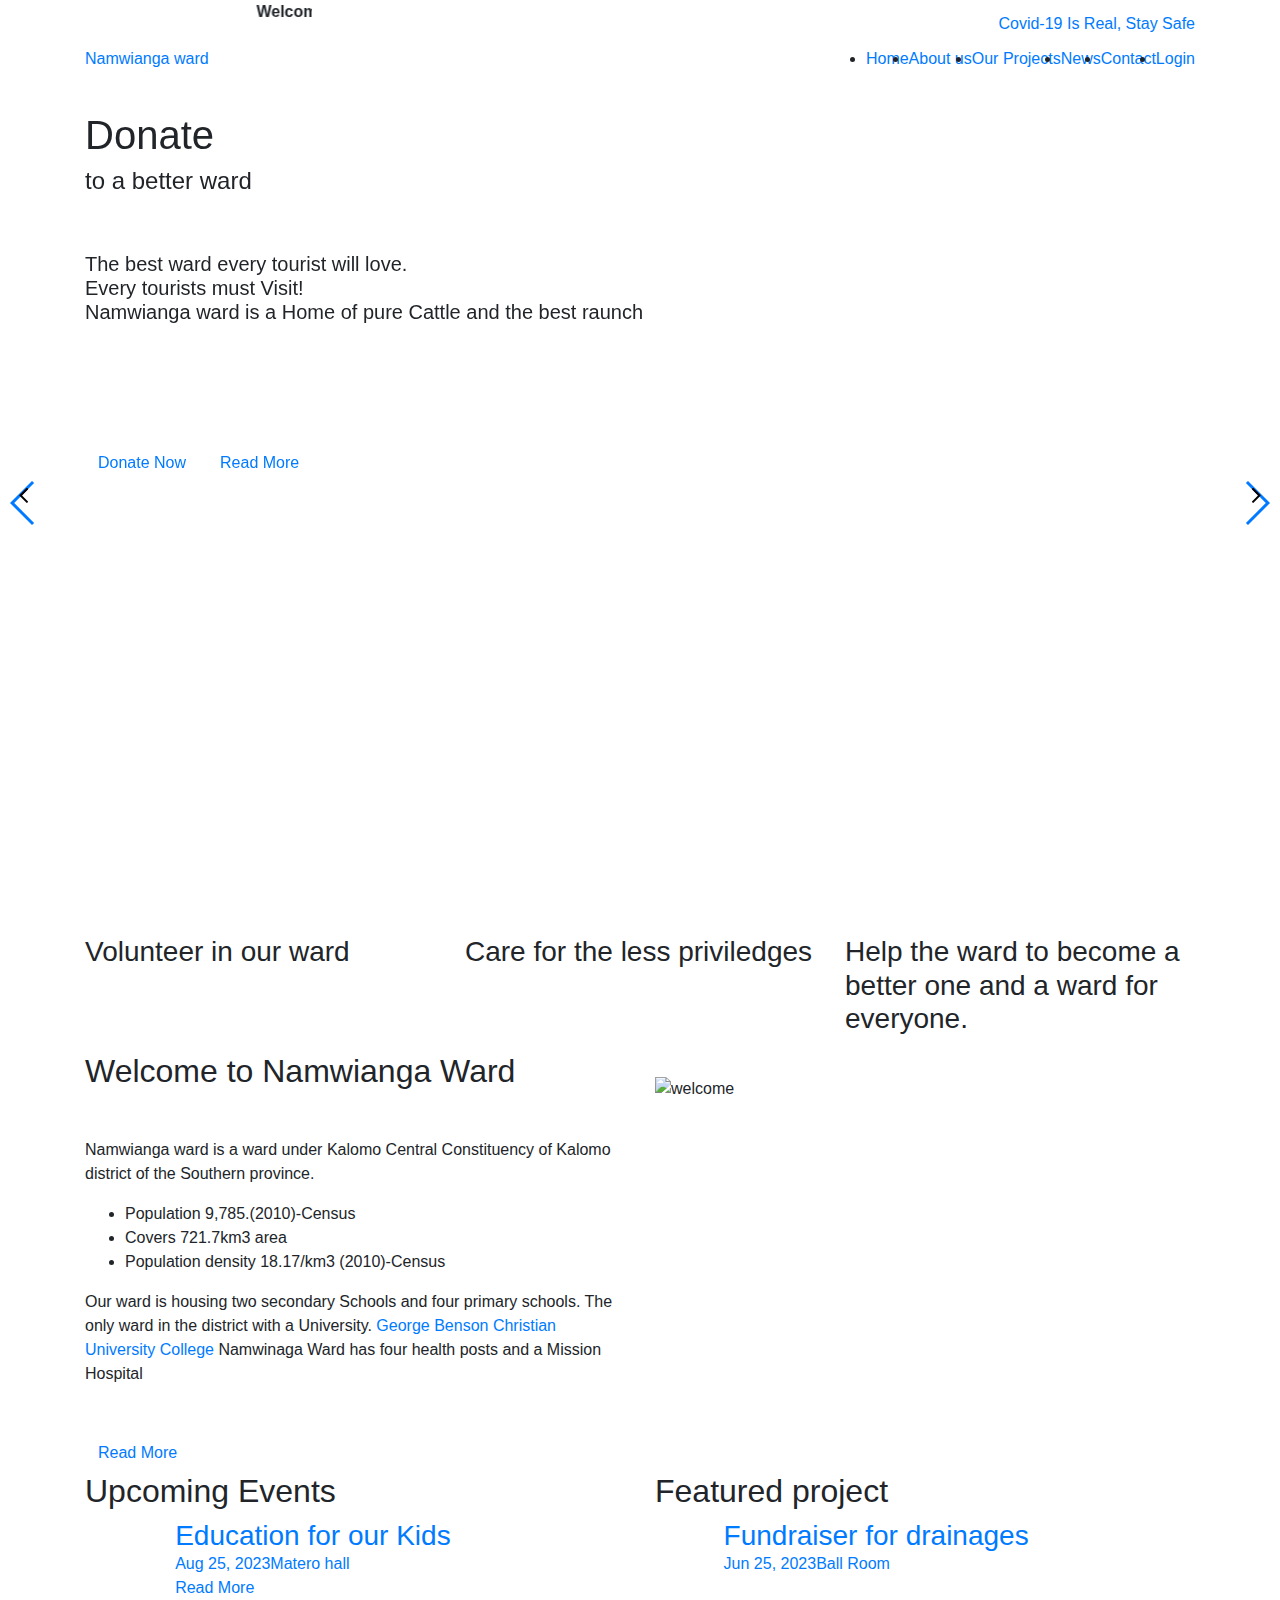
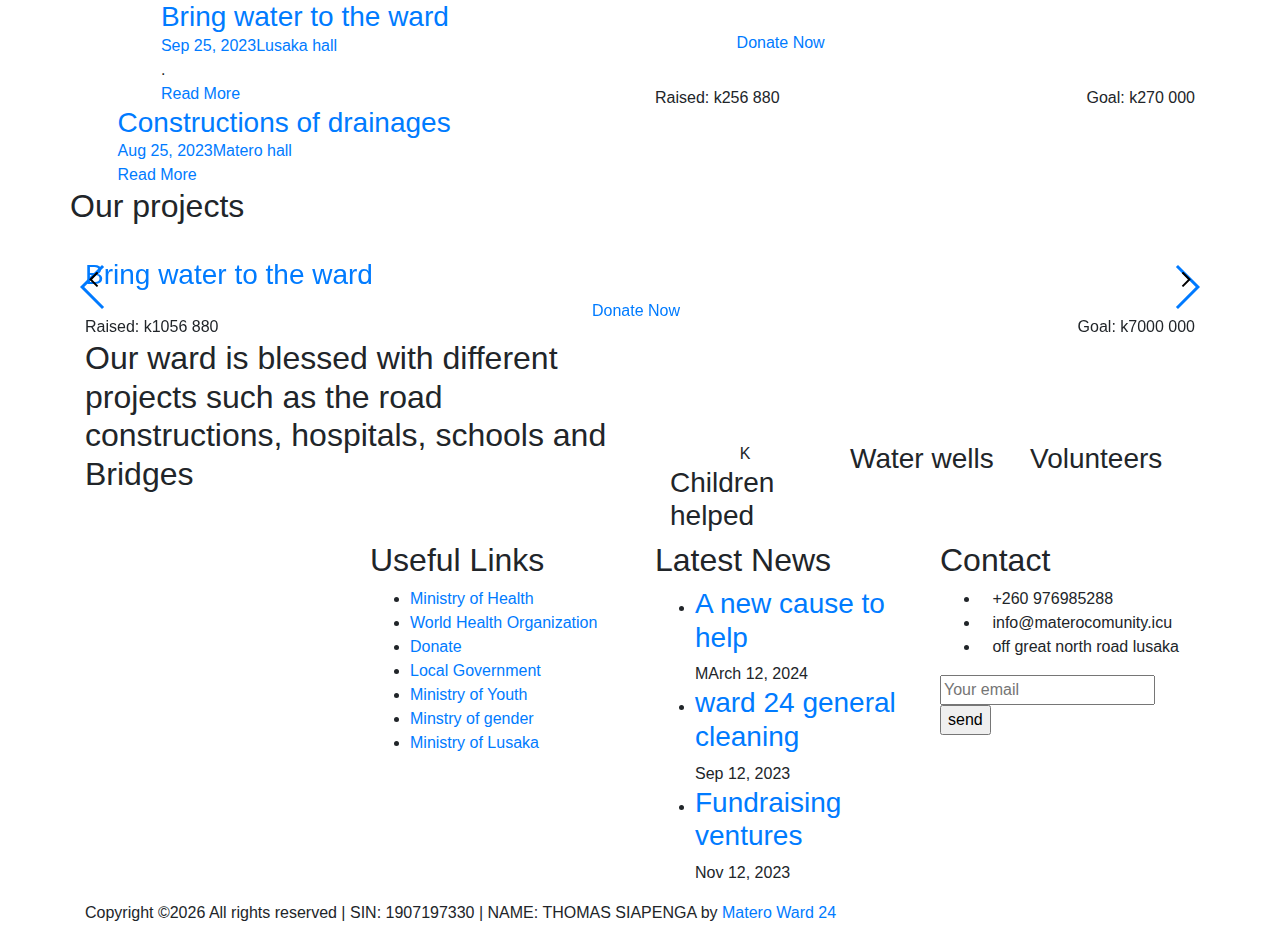
==== index.html @ 13c630eb "login and dashboard" ====
<!DOCTYPE html>
<html lang="en">
<head>
    <title>Namwianga Ward</title>

    <meta charset="utf-8">
    <meta name="viewport" content="width=device-width, initial-scale=1, shrink-to-fit=no">

    <link rel="stylesheet" href="css/bootstrap.min.css">
    <link rel="stylesheet" href="css/font-awesome.min.css">

    <link rel="stylesheet" href="css/elegant-fonts.css">

    <link rel="stylesheet" href="css/themify-icons.css">

    <link rel="stylesheet" href="css/swiper.min.css">
    <link rel="stylesheet" href="style.css">
</head>
<body>
    <header class="site-header">
        <div class="top-header-bar">
            <div class="container">
                <div class="row flex-wrap justify-content-center justify-content-lg-between align-items-lg-center">
                    <div class="col-12 col-lg-8 d-none d-md-flex flex-wrap justify-content-center justify-content-lg-start mb-3 mb-lg-0">
                    
                        <div class="header-bar-text">
                            <p><strong ><span><marquee>Welcome to Namwianga Ward</marquee></span></strong></p>
                        </div>
                    </div><!-- .col -->

                    <div class="col-12 col-lg-4 d-flex flex-wrap justify-content-center justify-content-lg-end align-items-center">
                        <div class="donate-btn">
                            <a href="">Covid-19 Is Real, Stay Safe</a>
                        </div>
                    </div>
                </div>
            </div>
        </div>

        <div class="nav-bar">
            <div class="container">
                <div class="row">
                    <div class="col-12 d-flex flex-wrap justify-content-between align-items-center">
                        <div class="site-branding d-flex align-items-center">
                           <a class="d-block" href="index.html" rel="home"><p>Namwianga ward</p></a>
                        </div><!-- .site-branding -->

                        <nav class="site-navigation d-flex justify-content-end align-items-center">
                            <ul class="d-flex flex-column flex-lg-row justify-content-lg-end align-content-center">
                                <li class="current-menu-item"><a href="index.html">Home</a></li>
                                <li><a href="about.html">About us</a></li>
                                <li><a href="projects.html">Our Projects</a></li>
                                <li><a href="news.html">News</a></li>
                                <li><a href="contact.html">Contact</a></li>
                                <li><a href="Admin/login.php">Login</a></li>
                            </ul>
                        </nav>

                        <div class="hamburger-menu d-lg-none">
                            <span></span>
                            <span></span>
                            <span></span>
                            <span></span>
                        </div><!-- .hamburger-menu -->
                    </div><!-- .col -->
                </div><!-- .row -->
            </div><!-- .container -->
        </div><!-- .nav-bar -->
    </header><!-- .site-header -->

    <div class="swiper-container hero-slider">
        <div class="swiper-wrapper">
            <div class="swiper-slide hero-content-wrap">
                <img src="images/hero2.jpg" alt="">

                <div class="hero-content-overlay position-absolute w-100 h-100">
                    <div class="container h-100">
                        <div class="row h-100">
                            <div class="col-12 col-lg-8 d-flex flex-column justify-content-center align-items-start">
                                <header class="entry-header">
                                    <h1>Donate</h1>
                                    <h4>to a better ward</h4>
                                </header>

                                <div class="entry-content mt-4">
                                    <h5><br> The best ward every tourist will love.<br>Every tourists must Visit!<br>
									Namwianga ward is a Home of pure Cattle and the best raunch</h5>
                        <p><br> <br> </p>
                                </div><!-- .entry-content -->

                                <footer class="entry-footer d-flex flex-wrap align-items-center mt-5">
                                    <a href="#" class="btn gradient-bg mr-2">Donate Now</a>
                                    <a href="#" class="btn orange-border">Read More</a>
                                </footer>
                            </div>
                        </div>
                    </div>
                </div>
            </div>

            <div class="swiper-slide hero-content-wrap">
                <img src="images/hero.jpg" alt="">

                <div class="hero-content-overlay position-absolute w-100 h-100">
                    <div class="container h-100">
                        <div class="row h-100">
                            <div class="col-12 col-lg-8 d-flex flex-column justify-content-center align-items-start">
                                <header class="entry-header">
                                    <h1>Donate</h1>
                                    <h4>4 a better ward</h4>
                                </header><!-- .entry-header -->

                                <div class="entry-content mt-4">
                                     <h5><br> The best ward every tourist will love<br>Every tourists must<br> Visit!</h5>
                        <p><br> <br> </p>
                                </div><!-- .entry-content -->

                                <footer class="entry-footer d-flex flex-wrap align-items-center mt-5">
                                    <a href="#" class="btn gradient-bg mr-2">Donate Now</a>
                                    <a href="#" class="btn orange-border">Read More</a>
                                </footer><!-- .entry-footer -->
                            </div><!-- .col -->
                        </div><!-- .row -->
                    </div><!-- .container -->
                </div><!-- .hero-content-overlay -->
            </div><!-- .hero-content-wrap -->

            <div class="swiper-slide hero-content-wrap">
                <img src="images/hero.jpg" width="1920" height="832">

                <div class="hero-content-overlay position-absolute w-100 h-100">
                    <div class="container h-100">
                        <div class="row h-100">
                            <div class="col-12 col-lg-8 d-flex flex-column justify-content-center align-items-start">
                                <header class="entry-header">
                                    <h1>Donate</h1>
                                    <h4>4 a better ward</h4>
                                </header><!-- .entry-header -->

                                <div class="entry-content mt-4">
                                     <h5><br> The best ward every tourist will love<br>Every tourists must<br> Visit!</h5>
                        <p><br> <br> </p>
                                </div><!-- .entry-content -->

                                <footer class="entry-footer d-flex flex-wrap align-items-center mt-5">
                                    <a href="#" class="btn gradient-bg mr-2">Donate Now</a>
                                    <a href="#" class="btn orange-border">Read More</a>
                                </footer><!-- .entry-footer -->
                            </div><!-- .col -->
                        </div><!-- .row -->
                    </div><!-- .container -->
                </div><!-- .hero-content-overlay -->
            </div><!-- .hero-content-wrap -->
        </div><!-- .swiper-wrapper -->

        <div class="pagination-wrap position-absolute w-100">
            <div class="container">
                <div class="swiper-pagination"></div>
            </div><!-- .container -->
        </div><!-- .pagination-wrap -->

        <!-- Add Arrows -->
        <div class="swiper-button-next flex justify-content-center align-items-center">
            <span><svg viewBox="0 0 1792 1792" xmlns="http://www.w3.org/2000/svg"><path d="M1171 960q0 13-10 23l-466 466q-10 10-23 10t-23-10l-50-50q-10-10-10-23t10-23l393-393-393-393q-10-10-10-23t10-23l50-50q10-10 23-10t23 10l466 466q10 10 10 23z"/></svg></span>
        </div>

        <div class="swiper-button-prev flex justify-content-center align-items-center">
            <span><svg viewBox="0 0 1792 1792" xmlns="http://www.w3.org/2000/svg"><path d="M1203 544q0 13-10 23l-393 393 393 393q10 10 10 23t-10 23l-50 50q-10 10-23 10t-23-10l-466-466q-10-10-10-23t10-23l466-466q10-10 23-10t23 10l50 50q10 10 10 23z"/></svg></span>
        </div>
    </div><!-- .hero-slider -->

    <div class="home-page-icon-boxes">
        <div class="container">
            <div class="row">
                <div class="col-12 col-md-6 col-lg-4 mt-4 mt-lg-0">
                    <div class="icon-box active">
                        <figure class="d-flex justify-content-center">
                            <img src="images/hands-gray.png" alt="">
                            <img src="images/hands-white.png" alt="">
                        </figure>

                        <header class="entry-header">
                            <h3 class="entry-title">Volunteer in our ward</h3>
                        </header>

                        <div class="entry-content">
                            <p> </p>
                        </div>
                    </div>
                </div>

                <div class="col-12 col-md-6 col-lg-4 mt-4 mt-lg-0">
                    <div class="icon-box">
                        <figure class="d-flex justify-content-center">
                            <img src="images/donation-gray.png" alt="">
                            <img src="images/donation-white.png" alt="">
                        </figure>

                        <header class="entry-header">
                            <h3 class="entry-title">Care for the less priviledges</h3>
                        </header>

                        <div class="entry-content">
                            <p> </p>
                        </div>
                    </div>
                </div>

                <div class="col-12 col-md-6 col-lg-4 mt-4 mt-lg-0">
                    <div class="icon-box">
                        <figure class="d-flex justify-content-center">
                            <img src="images/charity-gray.png" alt="">
                            <img src="images/charity-white.png" alt="">
                        </figure>

                        <header class="entry-header">
                            <h3 class="entry-title">Help the ward to become a better one and a ward for everyone.</h3>
                        </header>

                        <div class="entry-content">
                            <p> </p>
                        </div>
                    </div>
                </div>
            </div><!-- .row -->
        </div><!-- .container -->
    </div><!-- .home-page-icon-boxes -->

    <div class="home-page-welcome">
        <div class="container">
            <div class="row">
                <div class="col-12 col-lg-6 order-2 order-lg-1">
                    <div class="welcome-content">
                        <header class="entry-header">
                            <h2 class="entry-title">Welcome to Namwianga Ward</h2>
                        </header><!-- .entry-header -->

                        <div class="entry-content mt-5">

                            <p>Namwianga ward is a ward under Kalomo Central Constituency of Kalomo district of the Southern province. 
							<ul>
								<li>Population 9,785.(2010)-Census</li>
								<li>Covers 721.7km3 area</li>
								<li>Population density 18.17/km3 (2010)-Census</li>
							</ul>
								</p>
							<p>Our ward is housing two secondary Schools and four primary schools. The only ward in the district with a University. <a link href="www.gbcu.education">George Benson Christian University College</a>
							 Namwinaga Ward has four health posts and a Mission Hospital</p>
                        </div><!-- .entry-content -->

                        <div class="entry-footer mt-5">
                            <a href="#" class="btn gradient-bg mr-2">Read More</a>
                        </div><!-- .entry-footer -->
                    </div><!-- .welcome-content -->
                </div><!-- .col -->

                <div class="col-12 col-lg-6 mt-4 order-1 order-lg-2">
                    <img src="images/welcome.jpg" alt="welcome">
                </div><!-- .col -->
            </div><!-- .row -->
        </div><!-- .container -->
    </div><!-- .home-page-icon-boxes -->

    <div class="home-page-events">
        <div class="container">
            <div class="row">
                <div class="col-12 col-lg-6">
                    <div class="upcoming-events">
                        <div class="section-heading">
                            <h2 class="entry-title">Upcoming Events</h2>
                        </div><!-- .section-heading -->

                        <div class="event-wrap d-flex flex-wrap justify-content-between">
                            <figure class="m-0">
                                <img src="images/event-1.jpg" alt="">
                            </figure>

                            <div class="event-content-wrap">
                                <header class="entry-header d-flex flex-wrap align-items-center">
                                    <h3 class="entry-title w-100 m-0"><a href="#">Education for our Kids</a></h3>

                                    <div class="posted-date">
                                        <a href="#">Aug 25, 2023 </a>
                                    </div><!-- .posted-date -->

                                    <div class="cats-links">
                                        <a href="#">Matero hall</a>
                                    </div><!-- .cats-links -->
                                </header><!-- .entry-header -->

                                <div class="entry-content">
                                    <p class="m-0"></p>
                                </div><!-- .entry-content -->

                                <div class="entry-footer">
                                    <a href="#">Read More</a>
                                </div><!-- .entry-footer -->
                            </div><!-- .event-content-wrap -->
                        </div><!-- .event-wrap -->

                        <div class="event-wrap d-flex flex-wrap justify-content-between">
                            <figure class="m-0">
                                <img src="images/event-2.jpg" alt="">
                            </figure>

                            <div class="event-content-wrap">
                                <header class="entry-header d-flex flex-wrap align-items-center">
                                    <h3 class="entry-title w-100 m-0"><a href="#">Bring water to the ward</a></h3>

                                    <div class="posted-date">
                                        <a href="#">Sep 25, 2023 </a>
                                    </div><!-- .posted-date -->

                                    <div class="cats-links">
                                        <a href="#">Lusaka hall</a>
                                    </div><!-- .cats-links -->
                                </header><!-- .entry-header -->

                                <div class="entry-content">
                                    <p class="m-0">.</p>
                                </div><!-- .entry-content -->

                                <div class="entry-footer">
                                    <a href="#">Read More</a>
                                </div><!-- .entry-footer -->
                            </div><!-- .event-content-wrap -->
                        </div><!-- .event-wrap -->

                        <div class="event-wrap d-flex flex-wrap justify-content-between">
                            <figure class="m-0">
                                <img src="images/featured-causes.jpg" alt="">
                            </figure>

                            <div class="event-content-wrap">
                                <header class="entry-header d-flex flex-wrap align-items-center">
                                    <h3 class="entry-title w-100 m-0"><a href="#">Constructions of drainages</a></h3>

                                    <div class="posted-date">
                                        <a href="#">Aug 25, 2023</a>
                                    </div><!-- .posted-date -->

                                    <div class="cats-links">
                                        <a href="#">Matero hall</a>
                                    </div><!-- .cats-links -->
                                </header><!-- .entry-header -->

                                <div class="entry-content">
                                    <p class="m-0"></p>
                                </div><!-- .entry-content -->

                                <div class="entry-footer">
                                    <a href="#">Read More</a>
                                </div><!-- .entry-footer -->
                            </div><!-- .event-content-wrap -->
                        </div><!-- .event-wrap -->
                    </div><!-- .upcoming-events -->
                </div><!-- .col -->

                <div class="col-12 col-lg-6">
                    <div class="featured-cause">
                        <div class="section-heading">
                            <h2 class="entry-title">Featured project</h2>
                        </div><!-- .section-heading -->

                        <div class="cause-wrap d-flex flex-wrap justify-content-between">
                            <figure class="m-0">
                                <img src="images/featured-causes.jpg" alt="">
                            </figure>

                            <div class="cause-content-wrap">
                                <header class="entry-header d-flex flex-wrap align-items-center">
                                    <h3 class="entry-title w-100 m-0"><a href="#">Fundraiser for drainages</a></h3>

                                    <div class="posted-date">
                                        <a href="#">Jun 25, 2023 </a>
                                    </div><!-- .posted-date -->

                                    <div class="cats-links">
                                        <a href="#">Ball Room </a>
                                    </div>
                                </header>

                                <div class="entry-content">
                                    <p class="m-0"></p>
                                </div>

                                <div class="entry-footer mt-5">
                                    <a href="#" class="btn gradient-bg mr-2">Donate Now</a>
                                </div><!-- .entry-footer -->
                            </div><!-- .cause-content-wrap -->

                            <div class="fund-raised w-100">
                                <div class="featured-fund-raised-bar barfiller">
                                    <div class="tipWrap">
                                        <span class="tip"></span>
                                    </div><!-- .tipWrap -->

                                    <span class="fill" data-percentage="83"></span>
                                </div><!-- .fund-raised-bar -->

                                <div class="fund-raised-details d-flex flex-wrap justify-content-between align-items-center">
                                    <div class="fund-raised-total mt-4">
                                        Raised: k256 880
                                    </div><!-- .fund-raised-total -->

                                    <div class="fund-raised-goal mt-4">
                                        Goal: k270 000
                                    </div><!-- .fund-raised-goal -->
                                </div><!-- .fund-raised-details -->
                            </div><!-- .fund-raised -->
                        </div><!-- .cause-wrap -->
                    </div><!-- .featured-cause -->
                </div><!-- .col -->
            </div><!-- .row -->
        </div><!-- .container -->
    </div><!-- .home-page-events -->

    <div class="our-causes">
        <div class="container">
            <div class="row">
                <div class="coL-12">
                    <div class="section-heading">
                        <h2 class="entry-title">Our projects</h2>
                    </div><!-- .section-heading -->
                </div><!-- .col -->
            </div><!-- .row -->

            <div class="row">
                <div class="col-12">
                    <div class="swiper-container causes-slider">
                        <div class="swiper-wrapper">
                            <div class="swiper-slide">
                                <div class="cause-wrap">
                                    <figure class="m-0">
                                        <img src="images/p-3.jpg" alt="">

                                        <div class="figure-overlay d-flex justify-content-center align-items-center position-absolute w-100 h-100">
                                            <a href="#" class="btn gradient-bg mr-2">Donate Now</a>
                                        </div><!-- .figure-overlay -->
                                    </figure>

                                    <div class="cause-content-wrap">
                                        <header class="entry-header d-flex flex-wrap align-items-center">
                                            <h3 class="entry-title w-100 m-0"><a href="#">Bring water to the ward</a></h3>
                                        </header><!-- .entry-header -->

                                        <div class="entry-content">
                                            <p class="m-0"></p>
                                        </div><!-- .entry-content -->

                                        <div class="fund-raised w-100">
                                            <div class="fund-raised-bar-1 barfiller">
                                                <div class="tipWrap">
                                                    <span class="tip"></span>
                                                </div><!-- .tipWrap -->

                                                <span class="fill" data-percentage="83"></span>
                                            </div><!-- .fund-raised-bar -->

                                            <div class="fund-raised-details d-flex flex-wrap justify-content-between align-items-center">
                                                <div class="fund-raised-total mt-4">
                                                    Raised: k1056 880
                                                </div><!-- .fund-raised-total -->

                                                <div class="fund-raised-goal mt-4">
                                                    Goal: k7000 000
                                                </div><!-- .fund-raised-goal -->
                                            </div><!-- .fund-raised-details -->
                                        </div><!-- .fund-raised -->
                                    </div><!-- .cause-content-wrap -->
                                </div><!-- .cause-wrap -->
                            </div><!-- .swiper-slide -->

                            <div class="swiper-slide">
                                <div class="cause-wrap">
                                    <figure class="m-0">
                                        <img src="images/cause-2.jpg" alt="">

                                        <div class="figure-overlay d-flex justify-content-center align-items-center position-absolute w-100 h-100">
                                            <a href="#" class="btn gradient-bg mr-2">Donate Now</a>
                                        </div><!-- .figure-overlay -->
                                    </figure>

                                    <div class="cause-content-wrap">
                                        <header class="entry-header d-flex flex-wrap align-items-center">
                                            <h3 class="entry-title w-100 m-0"><a href="#">Bring water to the ward</a></h3>
                                        </header><!-- .entry-header -->

                                        <div class="entry-content">
                                            <p class="m-0"></p>
                                        </div><!-- .entry-content -->

                                        <div class="fund-raised w-100">
                                            <div class="fund-raised-bar-2 barfiller">
                                                <div class="tipWrap">
                                                    <span class="tip"></span>
                                                </div><!-- .tipWrap -->

                                                <span class="fill" data-percentage="70"></span>
                                            </div><!-- .fund-raised-bar -->

                                            <div class="fund-raised-details d-flex flex-wrap justify-content-between align-items-center">
                                                <div class="fund-raised-total mt-4">
                                                    Raised: k560 880
                                                </div><!-- .fund-raised-total -->

                                                <div class="fund-raised-goal mt-4">
                                                    Goal: k70 0000
                                                </div><!-- .fund-raised-goal -->
                                            </div><!-- .fund-raised-details -->
                                        </div><!-- .fund-raised -->
                                    </div><!-- .cause-content-wrap -->
                                </div><!-- .cause-wrap -->
                            </div><!-- .swiper-slide -->

                            <div class="swiper-slide">
                                <div class="cause-wrap">
                                    <figure class="m-0">
                                        <img src="images/cause-3.jpg" alt="">

                                        <div class="figure-overlay d-flex justify-content-center align-items-center position-absolute w-100 h-100">
                                            <a href="#" class="btn gradient-bg mr-2">Donate Now</a>
                                        </div><!-- .figure-overlay -->
                                    </figure>

                                    <div class="cause-content-wrap">
                                        <header class="entry-header d-flex flex-wrap align-items-center">
                                            <h3 class="entry-title w-100 m-0"><a href="#">Education For All</a></h3>
                                        </header><!-- .entry-header -->

                                        <div class="entry-content">
                                            <p class="m-0"></p>
                                        </div><!-- .entry-content -->

                                        <div class="fund-raised w-100">
                                            <div class="fund-raised-bar-3 barfiller">
                                                <div class="tipWrap">
                                                    <span class="tip"></span>
                                                </div><!-- .tipWrap -->

                                                <span class="fill" data-percentage="83"></span>
                                            </div><!-- .fund-raised-bar -->

                                            <div class="fund-raised-details d-flex flex-wrap justify-content-between align-items-center">
                                                <div class="fund-raised-total mt-4">
                                                    Raised: k2666 880
                                                </div><!-- .fund-raised-total -->

                                                <div class="fund-raised-goal mt-4">
                                                    Goal: k700 000
                                                </div><!-- .fund-raised-goal -->
                                            </div><!-- .fund-raised-details -->
                                        </div><!-- .fund-raised -->
                                    </div><!-- .cause-content-wrap -->
                                </div><!-- .cause-wrap -->
                            </div><!-- .swiper-slide -->

                            <div class="swiper-slide">
                                <div class="cause-wrap">
                                    <figure class="m-0">
                                        <img src="images/cause-1.jpg" alt="">

                                        <div class="figure-overlay d-flex justify-content-center align-items-center position-absolute w-100 h-100">
                                            <a href="#" class="btn gradient-bg mr-2">Donate Now</a>
                                        </div><!-- .figure-overlay -->
                                    </figure>

                                    <div class="cause-content-wrap">
                                        <header class="entry-header d-flex flex-wrap align-items-center">
                                            <h3 class="entry-title w-100 m-0"><a href="#">Bring water to the ward</a></h3>
                                        </header><!-- .entry-header -->

                                        <div class="entry-content">
                                            <p class="m-0"></p>
                                        </div><!-- .entry-content -->

                                        <div class="fund-raised w-100">
                                            <div class="fund-raised-bar-4 barfiller">
                                                <div class="tipWrap">
                                                    <span class="tip"></span>
                                                </div><!-- .tipWrap -->

                                                <span class="fill" data-percentage="83"></span>
                                            </div><!-- .fund-raised-bar -->

                                            <div class="fund-raised-details d-flex flex-wrap justify-content-between align-items-center">
                                                <div class="fund-raised-total mt-4">
                                                    Raised: k1156 880
                                                </div><!-- .fund-raised-total -->

                                                <div class="fund-raised-goal mt-4">
                                                    Goal: k900 000
                                                </div><!-- .fund-raised-goal -->
                                            </div><!-- .fund-raised-details -->
                                        </div><!-- .fund-raised -->
                                    </div><!-- .cause-content-wrap -->
                                </div><!-- .cause-wrap -->
                            </div><!-- .swiper-slide -->

                            <div class="swiper-slide">
                                <div class="cause-wrap">
                                    <figure class="m-0">
                                        <img src="images/cause-2.jpg" alt="">

                                        <div class="figure-overlay d-flex justify-content-center align-items-center position-absolute w-100 h-100">
                                            <a href="#" class="btn gradient-bg mr-2">Donate Now</a>
                                        </div><!-- .figure-overlay -->
                                    </figure>

                                    <div class="cause-content-wrap">
                                        <header class="entry-header d-flex flex-wrap align-items-center">
                                            <h3 class="entry-title w-100 m-0"><a href="#">Education for all</a></h3>
                                        </header><!-- .entry-header -->

                                        <div class="entry-content">
                                            <p class="m-0"></p>
                                        </div><!-- .entry-content -->

                                        <div class="fund-raised w-100">
                                            <div class="fund-raised-bar-5 barfiller">
                                                <div class="tipWrap">
                                                    <span class="tip"></span>
                                                </div><!-- .tipWrap -->

                                                <span class="fill" data-percentage="70"></span>
                                            </div><!-- .fund-raised-bar -->

                                            <div class="fund-raised-details d-flex flex-wrap justify-content-between align-items-center">
                                                <div class="fund-raised-total mt-4">
                                                    Raised: k56 880
                                                </div><!-- .fund-raised-total -->

                                                <div class="fund-raised-goal mt-4">
                                                    Goal: k70 000
                                                </div><!-- .fund-raised-goal -->
                                            </div><!-- .fund-raised-details -->
                                        </div><!-- .fund-raised -->
                                    </div><!-- .cause-content-wrap -->
                                </div><!-- .cause-wrap -->
                            </div><!-- .swiper-slide -->

                            <div class="swiper-slide">
                                <div class="cause-wrap">
                                    <figure class="m-0">
                                        <img src="images/cause-3.jpg" alt="">

                                        <div class="figure-overlay d-flex justify-content-center align-items-center position-absolute w-100 h-100">
                                            <a href="#" class="btn gradient-bg mr-2">Donate Now</a>
                                        </div><!-- .figure-overlay -->
                                    </figure>

                                    <div class="cause-content-wrap">
                                        <header class="entry-header d-flex flex-wrap align-items-center">
                                            <h3 class="entry-title w-100 m-0"><a href="#">Bring water to the ward</a></h3>
                                        </header><!-- .entry-header -->

                                        <div class="entry-content">
                                            <p class="m-0"></p>
                                        </div><!-- .entry-content -->

                                        <div class="fund-raised w-100">
                                            <div class="fund-raised-bar-6 barfiller">
                                                <div class="tipWrap">
                                                    <span class="tip"></span>
                                                </div><!-- .tipWrap -->

                                                <span class="fill" data-percentage="83"></span>
                                            </div><!-- .fund-raised-bar -->

                                            <div class="fund-raised-details d-flex flex-wrap justify-content-between align-items-center">
                                                <div class="fund-raised-total mt-4">
                                                    Raised: k2600 880
                                                </div><!-- .fund-raised-total -->

                                                <div class="fund-raised-goal mt-4">
                                                    Goal: k70 0000
                                                </div><!-- .fund-raised-goal -->
                                            </div><!-- .fund-raised-details -->
                                        </div><!-- .fund-raised -->
                                    </div><!-- .cause-content-wrap -->
                                </div><!-- .cause-wrap -->
                            </div><!-- .swiper-slide -->
                        </div><!-- .swiper-wrapper -->

                    </div><!-- .swiper-container -->

                    <!-- Add Arrows -->
                    <div class="swiper-button-next flex justify-content-center align-items-center">
                        <span><svg viewBox="0 0 1792 1792" xmlns="http://www.w3.org/2000/svg"><path d="M1171 960q0 13-10 23l-466 466q-10 10-23 10t-23-10l-50-50q-10-10-10-23t10-23l393-393-393-393q-10-10-10-23t10-23l50-50q10-10 23-10t23 10l466 466q10 10 10 23z"/></svg></span>
                    </div>

                    <div class="swiper-button-prev flex justify-content-center align-items-center">
                        <span><svg viewBox="0 0 1792 1792" xmlns="http://www.w3.org/2000/svg"><path d="M1203 544q0 13-10 23l-393 393 393 393q10 10 10 23t-10 23l-50 50q-10 10-23 10t-23-10l-466-466q-10-10-10-23t10-23l466-466q10-10 23-10t23 10l50 50q10 10 10 23z"/></svg></span>
                    </div>
                </div><!-- .col -->
            </div><!-- .row -->
        </div><!-- .container -->
    </div><!-- .our-causes -->

    <div class="home-page-limestone">
        <div class="container">
            <div class="row align-items-end">
                <div class="coL-12 col-lg-6">
                    <div class="section-heading">
                        <h2 class="entry-title">Our ward is blessed with different projects such as the road constructions, hospitals, schools and Bridges</h2>

                        <p class="mt-5"></p>
                    </div><!-- .section-heading -->
                </div><!-- .col -->

                <div class="col-12 col-lg-6">
                    <div class="milestones d-flex flex-wrap justify-content-between">
                        <div class="col-12 col-sm-4 mt-5 mt-lg-0">
                            <div class="counter-box">
                                <div class="d-flex justify-content-center align-items-center">
                                    <img src="images/teamwork.png" alt="">
                                </div>

                                <div class="d-flex justify-content-center align-items-baseline">
                                    <div class="start-counter" data-to="120" data-speed="2000"></div>
                                    <div class="counter-k">K</div>
                                </div>

                                <h3 class="entry-title">Children helped</h3><!-- entry-title -->
                            </div><!-- counter-box -->
                        </div><!-- .col -->

                        <div class="col-12 col-sm-4 mt-5 mt-lg-0">
                            <div class="counter-box">
                                <div class="d-flex justify-content-center align-items-center">
                                    <img src="images/donation.png" alt="">
                                </div>

                                <div class="d-flex justify-content-center align-items-baseline">
                                    <div class="start-counter" data-to="79" data-speed="2000"></div>
                                </div>

                                <h3 class="entry-title">Water wells</h3><!-- entry-title -->
                            </div><!-- counter-box -->
                        </div><!-- .col -->

                        <div class="col-12 col-sm-4 mt-5 mt-lg-0">
                            <div class="counter-box">
                                <div class="d-flex justify-content-center align-items-center">
                                    <img src="images/dove.png" alt="">
                                </div>

                                <div class="d-flex justify-content-center align-items-baseline">
                                    <div class="start-counter" data-to="253" data-speed="2000"></div>
                                </div>

                                <h3 class="entry-title">Volunteers</h3><!-- entry-title -->
                            </div><!-- counter-box -->
                        </div><!-- .col -->
                    </div><!-- .milestones -->
                </div><!-- .col -->
            </div><!-- .row -->
        </div><!-- .container -->
    </div><!-- .our-causes -->

    <footer class="site-footer">
        <div class="footer-widgets">
            <div class="container">
                <div class="row">
                    <div class="col-12 col-md-6 col-lg-3">
                        <div class="foot-about">
                        
                            </ul>
                        </div><!-- .foot-about -->
                    </div><!-- .col -->

                    <div class="col-12 col-md-6 col-lg-3 mt-5 mt-md-0">
                        <h2>Useful Links</h2>

                        <ul>
                            <li><a href="#">Ministry of Health</a></li>
                            <li><a href="#">World Health Organization</a></li>
                            <li><a href="#">Donate</a></li>
                            <li><a href="#">Local Government</a></li>
                            <li><a href="#">Ministry of Youth</a></li>
                            <li><a href="#">Minstry of gender</a></li>
                            <li><a href="#">Ministry of Lusaka</a></li>
                        </ul>
                    </div><!-- .col -->

                    <div class="col-12 col-md-6 col-lg-3 mt-5 mt-md-0">
                        <div class="foot-latest-news">
                            <h2>Latest News</h2>

                            <ul>
                                <li>
                                    <h3><a href="#">A new cause to help</a></h3>
                                    <div class="posted-date">MArch 12, 2024</div>
                                </li>

                                <li>
                                    <h3><a href="#">ward 24 general cleaning</a></h3>
                                    <div class="posted-date">Sep 12, 2023</div>
                                </li>

                                <li>
                                    <h3><a href="#">Fundraising ventures</a></h3>
                                    <div class="posted-date">Nov 12, 2023</div>
                                </li>
                            </ul>
                        </div><!-- .foot-latest-news -->
                    </div><!-- .col -->

                    <div class="col-12 col-md-6 col-lg-3 mt-5 mt-md-0">
                        <div class="foot-contact">
                            <h2>Contact</h2>

                            <ul>
                                <li><i class="fa fa-phone"></i><span>+260 976985288</span></li>
                                <li><i class="fa fa-envelope"></i><span>info@materocomunity.icu</span></li>
                                <li><i class="fa fa-map-marker"></i><span>off great north road lusaka</span></li>
                            </ul>
                        </div><!-- .foot-contact -->

                        <div class="subscribe-form">
                            <form class="d-flex flex-wrap align-items-center">
                                <input type="email" placeholder="Your email">
                                <input type="submit" value="send">
                            </form><!-- .flex -->
                        </div><!-- .search-widget -->
                    </div><!-- .col -->
                </div><!-- .row -->
            </div><!-- .container -->
        </div><!-- .footer-widgets -->

        <div class="footer-bar">
            <div class="container">
                <div class="row">
                    <div class="col-12">
                        <p class="m-0">
Copyright &copy;<script>document.write(new Date().getFullYear());</script> All rights reserved | SIN: 1907197330 | NAME: THOMAS SIAPENGA  by <a href="#" target="_blank">Matero Ward 24</a>
</p>
                    </div><!-- .col-12 -->
                </div><!-- .row -->
            </div><!-- .container -->
        </div><!-- .footer-bar -->
    </footer><!-- .site-footer -->

    <script type='text/javascript' src='js/jquery.js'></script>
    <script type='text/javascript' src='js/jquery.collapsible.min.js'></script>
    <script type='text/javascript' src='js/swiper.min.js'></script>
    <script type='text/javascript' src='js/jquery.countdown.min.js'></script>
    <script type='text/javascript' src='js/circle-progress.min.js'></script>
    <script type='text/javascript' src='js/jquery.countTo.min.js'></script>
    <script type='text/javascript' src='js/jquery.barfiller.js'></script>
    <script type='text/javascript' src='js/custom.js'></script>

</body>
</html>
---- css/elegant-fonts.css ----
@font-face {
	font-family: 'ElegantIcons';
	src:url('../fonts/ElegantIcons.eot');
	src:url('../fonts/ElegantIcons.eot?#iefix') format('embedded-opentype'),
		url('../fonts/ElegantIcons.woff') format('woff'),
		url('../fonts/ElegantIcons.ttf') format('truetype'),
		url('../fonts/ElegantIcons.svg#ElegantIcons') format('svg');
	font-weight: normal;
	font-style: normal;
}

/* Use the following CSS code if you want to use data attributes for inserting your icons */
[data-icon]:before {
	font-family: 'ElegantIcons';
	content: attr(data-icon);
	speak: none;
	font-weight: normal;
	font-variant: normal;
	text-transform: none;
	line-height: 1;
	-webkit-font-smoothing: antialiased;
	-moz-osx-font-smoothing: grayscale;
}

/* Use the following CSS code if you want to have a class per icon */
/*
Instead of a list of all class selectors,
you can use the generic selector below, but it's slower:
[class*="your-class-prefix"] {
*/
.arrow_up, .arrow_down, .arrow_left, .arrow_right, .arrow_left-up, .arrow_right-up, .arrow_right-down, .arrow_left-down, .arrow-up-down, .arrow_up-down_alt, .arrow_left-right_alt, .arrow_left-right, .arrow_expand_alt2, .arrow_expand_alt, .arrow_condense, .arrow_expand, .arrow_move, .arrow_carrot-up, .arrow_carrot-down, .arrow_carrot-left, .arrow_carrot-right, .arrow_carrot-2up, .arrow_carrot-2down, .arrow_carrot-2left, .arrow_carrot-2right, .arrow_carrot-up_alt2, .arrow_carrot-down_alt2, .arrow_carrot-left_alt2, .arrow_carrot-right_alt2, .arrow_carrot-2up_alt2, .arrow_carrot-2down_alt2, .arrow_carrot-2left_alt2, .arrow_carrot-2right_alt2, .arrow_triangle-up, .arrow_triangle-down, .arrow_triangle-left, .arrow_triangle-right, .arrow_triangle-up_alt2, .arrow_triangle-down_alt2, .arrow_triangle-left_alt2, .arrow_triangle-right_alt2, .arrow_back, .icon_minus-06, .icon_plus, .icon_close, .icon_check, .icon_minus_alt2, .icon_plus_alt2, .icon_close_alt2, .icon_check_alt2, .icon_zoom-out_alt, .icon_zoom-in_alt, .icon_search, .icon_box-empty, .icon_box-selected, .icon_minus-box, .icon_plus-box, .icon_box-checked, .icon_circle-empty, .icon_circle-slelected, .icon_stop_alt2, .icon_stop, .icon_pause_alt2, .icon_pause, .icon_menu, .icon_menu-square_alt2, .icon_menu-circle_alt2, .icon_ul, .icon_ol, .icon_adjust-horiz, .icon_adjust-vert, .icon_document_alt, .icon_documents_alt, .icon_pencil, .icon_pencil-edit_alt, .icon_pencil-edit, .icon_folder-alt, .icon_folder-open_alt, .icon_folder-add_alt, .icon_info_alt, .icon_error-oct_alt, .icon_error-circle_alt, .icon_error-triangle_alt, .icon_question_alt2, .icon_question, .icon_comment_alt, .icon_chat_alt, .icon_vol-mute_alt, .icon_volume-low_alt, .icon_volume-high_alt, .icon_quotations, .icon_quotations_alt2, .icon_clock_alt, .icon_lock_alt, .icon_lock-open_alt, .icon_key_alt, .icon_cloud_alt, .icon_cloud-upload_alt, .icon_cloud-download_alt, .icon_image, .icon_images, .icon_lightbulb_alt, .icon_gift_alt, .icon_house_alt, .icon_genius, .icon_mobile, .icon_tablet, .icon_laptop, .icon_desktop, .icon_camera_alt, .icon_mail_alt, .icon_cone_alt, .icon_ribbon_alt, .icon_bag_alt, .icon_creditcard, .icon_cart_alt, .icon_paperclip, .icon_tag_alt, .icon_tags_alt, .icon_trash_alt, .icon_cursor_alt, .icon_mic_alt, .icon_compass_alt, .icon_pin_alt, .icon_pushpin_alt, .icon_map_alt, .icon_drawer_alt, .icon_toolbox_alt, .icon_book_alt, .icon_calendar, .icon_film, .icon_table, .icon_contacts_alt, .icon_headphones, .icon_lifesaver, .icon_piechart, .icon_refresh, .icon_link_alt, .icon_link, .icon_loading, .icon_blocked, .icon_archive_alt, .icon_heart_alt, .icon_star_alt, .icon_star-half_alt, .icon_star, .icon_star-half, .icon_tools, .icon_tool, .icon_cog, .icon_cogs, .arrow_up_alt, .arrow_down_alt, .arrow_left_alt, .arrow_right_alt, .arrow_left-up_alt, .arrow_right-up_alt, .arrow_right-down_alt, .arrow_left-down_alt, .arrow_condense_alt, .arrow_expand_alt3, .arrow_carrot_up_alt, .arrow_carrot-down_alt, .arrow_carrot-left_alt, .arrow_carrot-right_alt, .arrow_carrot-2up_alt, .arrow_carrot-2dwnn_alt, .arrow_carrot-2left_alt, .arrow_carrot-2right_alt, .arrow_triangle-up_alt, .arrow_triangle-down_alt, .arrow_triangle-left_alt, .arrow_triangle-right_alt, .icon_minus_alt, .icon_plus_alt, .icon_close_alt, .icon_check_alt, .icon_zoom-out, .icon_zoom-in, .icon_stop_alt, .icon_menu-square_alt, .icon_menu-circle_alt, .icon_document, .icon_documents, .icon_pencil_alt, .icon_folder, .icon_folder-open, .icon_folder-add, .icon_folder_upload, .icon_folder_download, .icon_info, .icon_error-circle, .icon_error-oct, .icon_error-triangle, .icon_question_alt, .icon_comment, .icon_chat, .icon_vol-mute, .icon_volume-low, .icon_volume-high, .icon_quotations_alt, .icon_clock, .icon_lock, .icon_lock-open, .icon_key, .icon_cloud, .icon_cloud-upload, .icon_cloud-download, .icon_lightbulb, .icon_gift, .icon_house, .icon_camera, .icon_mail, .icon_cone, .icon_ribbon, .icon_bag, .icon_cart, .icon_tag, .icon_tags, .icon_trash, .icon_cursor, .icon_mic, .icon_compass, .icon_pin, .icon_pushpin, .icon_map, .icon_drawer, .icon_toolbox, .icon_book, .icon_contacts, .icon_archive, .icon_heart, .icon_profile, .icon_group, .icon_grid-2x2, .icon_grid-3x3, .icon_music, .icon_pause_alt, .icon_phone, .icon_upload, .icon_download, .social_facebook, .social_twitter, .social_pinterest, .social_googleplus, .social_tumblr, .social_tumbleupon, .social_wordpress, .social_instagram, .social_dribbble, .social_vimeo, .social_linkedin, .social_rss, .social_deviantart, .social_share, .social_myspace, .social_skype, .social_youtube, .social_picassa, .social_googledrive, .social_flickr, .social_blogger, .social_spotify, .social_delicious, .social_facebook_circle, .social_twitter_circle, .social_pinterest_circle, .social_googleplus_circle, .social_tumblr_circle, .social_stumbleupon_circle, .social_wordpress_circle, .social_instagram_circle, .social_dribbble_circle, .social_vimeo_circle, .social_linkedin_circle, .social_rss_circle, .social_deviantart_circle, .social_share_circle, .social_myspace_circle, .social_skype_circle, .social_youtube_circle, .social_picassa_circle, .social_googledrive_alt2, .social_flickr_circle, .social_blogger_circle, .social_spotify_circle, .social_delicious_circle, .social_facebook_square, .social_twitter_square, .social_pinterest_square, .social_googleplus_square, .social_tumblr_square, .social_stumbleupon_square, .social_wordpress_square, .social_instagram_square, .social_dribbble_square, .social_vimeo_square, .social_linkedin_square, .social_rss_square, .social_deviantart_square, .social_share_square, .social_myspace_square, .social_skype_square, .social_youtube_square, .social_picassa_square, .social_googledrive_square, .social_flickr_square, .social_blogger_square, .social_spotify_square, .social_delicious_square, .icon_printer, .icon_calulator, .icon_building, .icon_floppy, .icon_drive, .icon_search-2, .icon_id, .icon_id-2, .icon_puzzle, .icon_like, .icon_dislike, .icon_mug, .icon_currency, .icon_wallet, .icon_pens, .icon_easel, .icon_flowchart, .icon_datareport, .icon_briefcase, .icon_shield, .icon_percent, .icon_globe, .icon_globe-2, .icon_target, .icon_hourglass, .icon_balance, .icon_rook, .icon_printer-alt, .icon_calculator_alt, .icon_building_alt, .icon_floppy_alt, .icon_drive_alt, .icon_search_alt, .icon_id_alt, .icon_id-2_alt, .icon_puzzle_alt, .icon_like_alt, .icon_dislike_alt, .icon_mug_alt, .icon_currency_alt, .icon_wallet_alt, .icon_pens_alt, .icon_easel_alt, .icon_flowchart_alt, .icon_datareport_alt, .icon_briefcase_alt, .icon_shield_alt, .icon_percent_alt, .icon_globe_alt, .icon_clipboard {
	font-family: 'ElegantIcons';
	speak: none;
	font-style: normal;
	font-weight: normal;
	font-variant: normal;
	text-transform: none;
	line-height: 1;
	-webkit-font-smoothing: antialiased;
}
.arrow_up:before {
	content: "\21";
}
.arrow_down:before {
	content: "\22";
}
.arrow_left:before {
	content: "\23";
}
.arrow_right:before {
	content: "\24";
}
.arrow_left-up:before {
	content: "\25";
}
.arrow_right-up:before {
	content: "\26";
}
.arrow_right-down:before {
	content: "\27";
}
.arrow_left-down:before {
	content: "\28";
}
.arrow-up-down:before {
	content: "\29";
}
.arrow_up-down_alt:before {
	content: "\2a";
}
.arrow_left-right_alt:before {
	content: "\2b";
}
.arrow_left-right:before {
	content: "\2c";
}
.arrow_expand_alt2:before {
	content: "\2d";
}
.arrow_expand_alt:before {
	content: "\2e";
}
.arrow_condense:before {
	content: "\2f";
}
.arrow_expand:before {
	content: "\30";
}
.arrow_move:before {
	content: "\31";
}
.arrow_carrot-up:before {
	content: "\32";
}
.arrow_carrot-down:before {
	content: "\33";
}
.arrow_carrot-left:before {
	content: "\34";
}
.arrow_carrot-right:before {
	content: "\35";
}
.arrow_carrot-2up:before {
	content: "\36";
}
.arrow_carrot-2down:before {
	content: "\37";
}
.arrow_carrot-2left:before {
	content: "\38";
}
.arrow_carrot-2right:before {
	content: "\39";
}
.arrow_carrot-up_alt2:before {
	content: "\3a";
}
.arrow_carrot-down_alt2:before {
	content: "\3b";
}
.arrow_carrot-left_alt2:before {
	content: "\3c";
}
.arrow_carrot-right_alt2:before {
	content: "\3d";
}
.arrow_carrot-2up_alt2:before {
	content: "\3e";
}
.arrow_carrot-2down_alt2:before {
	content: "\3f";
}
.arrow_carrot-2left_alt2:before {
	content: "\40";
}
.arrow_carrot-2right_alt2:before {
	content: "\41";
}
.arrow_triangle-up:before {
	content: "\42";
}
.arrow_triangle-down:before {
	content: "\43";
}
.arrow_triangle-left:before {
	content: "\44";
}
.arrow_triangle-right:before {
	content: "\45";
}
.arrow_triangle-up_alt2:before {
	content: "\46";
}
.arrow_triangle-down_alt2:before {
	content: "\47";
}
.arrow_triangle-left_alt2:before {
	content: "\48";
}
.arrow_triangle-right_alt2:before {
	content: "\49";
}
.arrow_back:before {
	content: "\4a";
}
.icon_minus-06:before {
	content: "\4b";
}
.icon_plus:before {
	content: "\4c";
}
.icon_close:before {
	content: "\4d";
}
.icon_check:before {
	content: "\4e";
}
.icon_minus_alt2:before {
	content: "\4f";
}
.icon_plus_alt2:before {
	content: "\50";
}
.icon_close_alt2:before {
	content: "\51";
}
.icon_check_alt2:before {
	content: "\52";
}
.icon_zoom-out_alt:before {
	content: "\53";
}
.icon_zoom-in_alt:before {
	content: "\54";
}
.icon_search:before {
	content: "\55";
}
.icon_box-empty:before {
	content: "\56";
}
.icon_box-selected:before {
	content: "\57";
}
.icon_minus-box:before {
	content: "\58";
}
.icon_plus-box:before {
	content: "\59";
}
.icon_box-checked:before {
	content: "\5a";
}
.icon_circle-empty:before {
	content: "\5b";
}
.icon_circle-slelected:before {
	content: "\5c";
}
.icon_stop_alt2:before {
	content: "\5d";
}
.icon_stop:before {
	content: "\5e";
}
.icon_pause_alt2:before {
	content: "\5f";
}
.icon_pause:before {
	content: "\60";
}
.icon_menu:before {
	content: "\61";
}
.icon_menu-square_alt2:before {
	content: "\62";
}
.icon_menu-circle_alt2:before {
	content: "\63";
}
.icon_ul:before {
	content: "\64";
}
.icon_ol:before {
	content: "\65";
}
.icon_adjust-horiz:before {
	content: "\66";
}
.icon_adjust-vert:before {
	content: "\67";
}
.icon_document_alt:before {
	content: "\68";
}
.icon_documents_alt:before {
	content: "\69";
}
.icon_pencil:before {
	content: "\6a";
}
.icon_pencil-edit_alt:before {
	content: "\6b";
}
.icon_pencil-edit:before {
	content: "\6c";
}
.icon_folder-alt:before {
	content: "\6d";
}
.icon_folder-open_alt:before {
	content: "\6e";
}
.icon_folder-add_alt:before {
	content: "\6f";
}
.icon_info_alt:before {
	content: "\70";
}
.icon_error-oct_alt:before {
	content: "\71";
}
.icon_error-circle_alt:before {
	content: "\72";
}
.icon_error-triangle_alt:before {
	content: "\73";
}
.icon_question_alt2:before {
	content: "\74";
}
.icon_question:before {
	content: "\75";
}
.icon_comment_alt:before {
	content: "\76";
}
.icon_chat_alt:before {
	content: "\77";
}
.icon_vol-mute_alt:before {
	content: "\78";
}
.icon_volume-low_alt:before {
	content: "\79";
}
.icon_volume-high_alt:before {
	content: "\7a";
}
.icon_quotations:before {
	content: "\7b";
}
.icon_quotations_alt2:before {
	content: "\7c";
}
.icon_clock_alt:before {
	content: "\7d";
}
.icon_lock_alt:before {
	content: "\7e";
}
.icon_lock-open_alt:before {
	content: "\e000";
}
.icon_key_alt:before {
	content: "\e001";
}
.icon_cloud_alt:before {
	content: "\e002";
}
.icon_cloud-upload_alt:before {
	content: "\e003";
}
.icon_cloud-download_alt:before {
	content: "\e004";
}
.icon_image:before {
	content: "\e005";
}
.icon_images:before {
	content: "\e006";
}
.icon_lightbulb_alt:before {
	content: "\e007";
}
.icon_gift_alt:before {
	content: "\e008";
}
.icon_house_alt:before {
	content: "\e009";
}
.icon_genius:before {
	content: "\e00a";
}
.icon_mobile:before {
	content: "\e00b";
}
.icon_tablet:before {
	content: "\e00c";
}
.icon_laptop:before {
	content: "\e00d";
}
.icon_desktop:before {
	content: "\e00e";
}
.icon_camera_alt:before {
	content: "\e00f";
}
.icon_mail_alt:before {
	content: "\e010";
}
.icon_cone_alt:before {
	content: "\e011";
}
.icon_ribbon_alt:before {
	content: "\e012";
}
.icon_bag_alt:before {
	content: "\e013";
}
.icon_creditcard:before {
	content: "\e014";
}
.icon_cart_alt:before {
	content: "\e015";
}
.icon_paperclip:before {
	content: "\e016";
}
.icon_tag_alt:before {
	content: "\e017";
}
.icon_tags_alt:before {
	content: "\e018";
}
.icon_trash_alt:before {
	content: "\e019";
}
.icon_cursor_alt:before {
	content: "\e01a";
}
.icon_mic_alt:before {
	content: "\e01b";
}
.icon_compass_alt:before {
	content: "\e01c";
}
.icon_pin_alt:before {
	content: "\e01d";
}
.icon_pushpin_alt:before {
	content: "\e01e";
}
.icon_map_alt:before {
	content: "\e01f";
}
.icon_drawer_alt:before {
	content: "\e020";
}
.icon_toolbox_alt:before {
	content: "\e021";
}
.icon_book_alt:before {
	content: "\e022";
}
.icon_calendar:before {
	content: "\e023";
}
.icon_film:before {
	content: "\e024";
}
.icon_table:before {
	content: "\e025";
}
.icon_contacts_alt:before {
	content: "\e026";
}
.icon_headphones:before {
	content: "\e027";
}
.icon_lifesaver:before {
	content: "\e028";
}
.icon_piechart:before {
	content: "\e029";
}
.icon_refresh:before {
	content: "\e02a";
}
.icon_link_alt:before {
	content: "\e02b";
}
.icon_link:before {
	content: "\e02c";
}
.icon_loading:before {
	content: "\e02d";
}
.icon_blocked:before {
	content: "\e02e";
}
.icon_archive_alt:before {
	content: "\e02f";
}
.icon_heart_alt:before {
	content: "\e030";
}
.icon_star_alt:before {
	content: "\e031";
}
.icon_star-half_alt:before {
	content: "\e032";
}
.icon_star:before {
	content: "\e033";
}
.icon_star-half:before {
	content: "\e034";
}
.icon_tools:before {
	content: "\e035";
}
.icon_tool:before {
	content: "\e036";
}
.icon_cog:before {
	content: "\e037";
}
.icon_cogs:before {
	content: "\e038";
}
.arrow_up_alt:before {
	content: "\e039";
}
.arrow_down_alt:before {
	content: "\e03a";
}
.arrow_left_alt:before {
	content: "\e03b";
}
.arrow_right_alt:before {
	content: "\e03c";
}
.arrow_left-up_alt:before {
	content: "\e03d";
}
.arrow_right-up_alt:before {
	content: "\e03e";
}
.arrow_right-down_alt:before {
	content: "\e03f";
}
.arrow_left-down_alt:before {
	content: "\e040";
}
.arrow_condense_alt:before {
	content: "\e041";
}
.arrow_expand_alt3:before {
	content: "\e042";
}
.arrow_carrot_up_alt:before {
	content: "\e043";
}
.arrow_carrot-down_alt:before {
	content: "\e044";
}
.arrow_carrot-left_alt:before {
	content: "\e045";
}
.arrow_carrot-right_alt:before {
	content: "\e046";
}
.arrow_carrot-2up_alt:before {
	content: "\e047";
}
.arrow_carrot-2dwnn_alt:before {
	content: "\e048";
}
.arrow_carrot-2left_alt:before {
	content: "\e049";
}
.arrow_carrot-2right_alt:before {
	content: "\e04a";
}
.arrow_triangle-up_alt:before {
	content: "\e04b";
}
.arrow_triangle-down_alt:before {
	content: "\e04c";
}
.arrow_triangle-left_alt:before {
	content: "\e04d";
}
.arrow_triangle-right_alt:before {
	content: "\e04e";
}
.icon_minus_alt:before {
	content: "\e04f";
}
.icon_plus_alt:before {
	content: "\e050";
}
.icon_close_alt:before {
	content: "\e051";
}
.icon_check_alt:before {
	content: "\e052";
}
.icon_zoom-out:before {
	content: "\e053";
}
.icon_zoom-in:before {
	content: "\e054";
}
.icon_stop_alt:before {
	content: "\e055";
}
.icon_menu-square_alt:before {
	content: "\e056";
}
.icon_menu-circle_alt:before {
	content: "\e057";
}
.icon_document:before {
	content: "\e058";
}
.icon_documents:before {
	content: "\e059";
}
.icon_pencil_alt:before {
	content: "\e05a";
}
.icon_folder:before {
	content: "\e05b";
}
.icon_folder-open:before {
	content: "\e05c";
}
.icon_folder-add:before {
	content: "\e05d";
}
.icon_folder_upload:before {
	content: "\e05e";
}
.icon_folder_download:before {
	content: "\e05f";
}
.icon_info:before {
	content: "\e060";
}
.icon_error-circle:before {
	content: "\e061";
}
.icon_error-oct:before {
	content: "\e062";
}
.icon_error-triangle:before {
	content: "\e063";
}
.icon_question_alt:before {
	content: "\e064";
}
.icon_comment:before {
	content: "\e065";
}
.icon_chat:before {
	content: "\e066";
}
.icon_vol-mute:before {
	content: "\e067";
}
.icon_volume-low:before {
	content: "\e068";
}
.icon_volume-high:before {
	content: "\e069";
}
.icon_quotations_alt:before {
	content: "\e06a";
}
.icon_clock:before {
	content: "\e06b";
}
.icon_lock:before {
	content: "\e06c";
}
.icon_lock-open:before {
	content: "\e06d";
}
.icon_key:before {
	content: "\e06e";
}
.icon_cloud:before {
	content: "\e06f";
}
.icon_cloud-upload:before {
	content: "\e070";
}
.icon_cloud-download:before {
	content: "\e071";
}
.icon_lightbulb:before {
	content: "\e072";
}
.icon_gift:before {
	content: "\e073";
}
.icon_house:before {
	content: "\e074";
}
.icon_camera:before {
	content: "\e075";
}
.icon_mail:before {
	content: "\e076";
}
.icon_cone:before {
	content: "\e077";
}
.icon_ribbon:before {
	content: "\e078";
}
.icon_bag:before {
	content: "\e079";
}
.icon_cart:before {
	content: "\e07a";
}
.icon_tag:before {
	content: "\e07b";
}
.icon_tags:before {
	content: "\e07c";
}
.icon_trash:before {
	content: "\e07d";
}
.icon_cursor:before {
	content: "\e07e";
}
.icon_mic:before {
	content: "\e07f";
}
.icon_compass:before {
	content: "\e080";
}
.icon_pin:before {
	content: "\e081";
}
.icon_pushpin:before {
	content: "\e082";
}
.icon_map:before {
	content: "\e083";
}
.icon_drawer:before {
	content: "\e084";
}
.icon_toolbox:before {
	content: "\e085";
}
.icon_book:before {
	content: "\e086";
}
.icon_contacts:before {
	content: "\e087";
}
.icon_archive:before {
	content: "\e088";
}
.icon_heart:before {
	content: "\e089";
}
.icon_profile:before {
	content: "\e08a";
}
.icon_group:before {
	content: "\e08b";
}
.icon_grid-2x2:before {
	content: "\e08c";
}
.icon_grid-3x3:before {
	content: "\e08d";
}
.icon_music:before {
	content: "\e08e";
}
.icon_pause_alt:before {
	content: "\e08f";
}
.icon_phone:before {
	content: "\e090";
}
.icon_upload:before {
	content: "\e091";
}
.icon_download:before {
	content: "\e092";
}
.social_facebook:before {
	content: "\e093";
}
.social_twitter:before {
	content: "\e094";
}
.social_pinterest:before {
	content: "\e095";
}
.social_googleplus:before {
	content: "\e096";
}
.social_tumblr:before {
	content: "\e097";
}
.social_tumbleupon:before {
	content: "\e098";
}
.social_wordpress:before {
	content: "\e099";
}
.social_instagram:before {
	content: "\e09a";
}
.social_dribbble:before {
	content: "\e09b";
}
.social_vimeo:before {
	content: "\e09c";
}
.social_linkedin:before {
	content: "\e09d";
}
.social_rss:before {
	content: "\e09e";
}
.social_deviantart:before {
	content: "\e09f";
}
.social_share:before {
	content: "\e0a0";
}
.social_myspace:before {
	content: "\e0a1";
}
.social_skype:before {
	content: "\e0a2";
}
.social_youtube:before {
	content: "\e0a3";
}
.social_picassa:before {
	content: "\e0a4";
}
.social_googledrive:before {
	content: "\e0a5";
}
.social_flickr:before {
	content: "\e0a6";
}
.social_blogger:before {
	content: "\e0a7";
}
.social_spotify:before {
	content: "\e0a8";
}
.social_delicious:before {
	content: "\e0a9";
}
.social_facebook_circle:before {
	content: "\e0aa";
}
.social_twitter_circle:before {
	content: "\e0ab";
}
.social_pinterest_circle:before {
	content: "\e0ac";
}
.social_googleplus_circle:before {
	content: "\e0ad";
}
.social_tumblr_circle:before {
	content: "\e0ae";
}
.social_stumbleupon_circle:before {
	content: "\e0af";
}
.social_wordpress_circle:before {
	content: "\e0b0";
}
.social_instagram_circle:before {
	content: "\e0b1";
}
.social_dribbble_circle:before {
	content: "\e0b2";
}
.social_vimeo_circle:before {
	content: "\e0b3";
}
.social_linkedin_circle:before {
	content: "\e0b4";
}
.social_rss_circle:before {
	content: "\e0b5";
}
.social_deviantart_circle:before {
	content: "\e0b6";
}
.social_share_circle:before {
	content: "\e0b7";
}
.social_myspace_circle:before {
	content: "\e0b8";
}
.social_skype_circle:before {
	content: "\e0b9";
}
.social_youtube_circle:before {
	content: "\e0ba";
}
.social_picassa_circle:before {
	content: "\e0bb";
}
.social_googledrive_alt2:before {
	content: "\e0bc";
}
.social_flickr_circle:before {
	content: "\e0bd";
}
.social_blogger_circle:before {
	content: "\e0be";
}
.social_spotify_circle:before {
	content: "\e0bf";
}
.social_delicious_circle:before {
	content: "\e0c0";
}
.social_facebook_square:before {
	content: "\e0c1";
}
.social_twitter_square:before {
	content: "\e0c2";
}
.social_pinterest_square:before {
	content: "\e0c3";
}
.social_googleplus_square:before {
	content: "\e0c4";
}
.social_tumblr_square:before {
	content: "\e0c5";
}
.social_stumbleupon_square:before {
	content: "\e0c6";
}
.social_wordpress_square:before {
	content: "\e0c7";
}
.social_instagram_square:before {
	content: "\e0c8";
}
.social_dribbble_square:before {
	content: "\e0c9";
}
.social_vimeo_square:before {
	content: "\e0ca";
}
.social_linkedin_square:before {
	content: "\e0cb";
}
.social_rss_square:before {
	content: "\e0cc";
}
.social_deviantart_square:before {
	content: "\e0cd";
}
.social_share_square:before {
	content: "\e0ce";
}
.social_myspace_square:before {
	content: "\e0cf";
}
.social_skype_square:before {
	content: "\e0d0";
}
.social_youtube_square:before {
	content: "\e0d1";
}
.social_picassa_square:before {
	content: "\e0d2";
}
.social_googledrive_square:before {
	content: "\e0d3";
}
.social_flickr_square:before {
	content: "\e0d4";
}
.social_blogger_square:before {
	content: "\e0d5";
}
.social_spotify_square:before {
	content: "\e0d6";
}
.social_delicious_square:before {
	content: "\e0d7";
}
.icon_printer:before {
	content: "\e103";
}
.icon_calulator:before {
	content: "\e0ee";
}
.icon_building:before {
	content: "\e0ef";
}
.icon_floppy:before {
	content: "\e0e8";
}
.icon_drive:before {
	content: "\e0ea";
}
.icon_search-2:before {
	content: "\e101";
}
.icon_id:before {
	content: "\e107";
}
.icon_id-2:before {
	content: "\e108";
}
.icon_puzzle:before {
	content: "\e102";
}
.icon_like:before {
	content: "\e106";
}
.icon_dislike:before {
	content: "\e0eb";
}
.icon_mug:before {
	content: "\e105";
}
.icon_currency:before {
	content: "\e0ed";
}
.icon_wallet:before {
	content: "\e100";
}
.icon_pens:before {
	content: "\e104";
}
.icon_easel:before {
	content: "\e0e9";
}
.icon_flowchart:before {
	content: "\e109";
}
.icon_datareport:before {
	content: "\e0ec";
}
.icon_briefcase:before {
	content: "\e0fe";
}
.icon_shield:before {
	content: "\e0f6";
}
.icon_percent:before {
	content: "\e0fb";
}
.icon_globe:before {
	content: "\e0e2";
}
.icon_globe-2:before {
	content: "\e0e3";
}
.icon_target:before {
	content: "\e0f5";
}
.icon_hourglass:before {
	content: "\e0e1";
}
.icon_balance:before {
	content: "\e0ff";
}
.icon_rook:before {
	content: "\e0f8";
}
.icon_printer-alt:before {
	content: "\e0fa";
}
.icon_calculator_alt:before {
	content: "\e0e7";
}
.icon_building_alt:before {
	content: "\e0fd";
}
.icon_floppy_alt:before {
	content: "\e0e4";
}
.icon_drive_alt:before {
	content: "\e0e5";
}
.icon_search_alt:before {
	content: "\e0f7";
}
.icon_id_alt:before {
	content: "\e0e0";
}
.icon_id-2_alt:before {
	content: "\e0fc";
}
.icon_puzzle_alt:before {
	content: "\e0f9";
}
.icon_like_alt:before {
	content: "\e0dd";
}
.icon_dislike_alt:before {
	content: "\e0f1";
}
.icon_mug_alt:before {
	content: "\e0dc";
}
.icon_currency_alt:before {
	content: "\e0f3";
}
.icon_wallet_alt:before {
	content: "\e0d8";
}
.icon_pens_alt:before {
	content: "\e0db";
}
.icon_easel_alt:before {
	content: "\e0f0";
}
.icon_flowchart_alt:before {
	content: "\e0df";
}
.icon_datareport_alt:before {
	content: "\e0f2";
}
.icon_briefcase_alt:before {
	content: "\e0f4";
}
.icon_shield_alt:before {
	content: "\e0d9";
}
.icon_percent_alt:before {
	content: "\e0da";
}
.icon_globe_alt:before {
	content: "\e0de";
}
.icon_clipboard:before {
	content: "\e0e6";
}


	.glyph {
		float: left;
		text-align: center;
		padding: .75em;
		margin: .4em 1.5em .75em 0;
		width: 6em;
text-shadow: none;
	}
        .glyph_big {
        font-size: 128px;
        color: #59c5dc;
        float: left;
        margin-right: 20px;
        }

        .glyph div { padding-bottom: 10px;}

	.glyph input {
		font-family: consolas, monospace;
		font-size: 12px;
		width: 100%;
		text-align: center;
		border: 0;
		box-shadow: 0 0 0 1px #ccc;
		padding: .2em;
                -moz-border-radius: 5px;
                -webkit-border-radius: 5px;
	}
	.centered {
		margin-left: auto;
		margin-right: auto;
	}
	.glyph .fs1 {
		font-size: 2em;
	}
---- css/themify-icons.css ----
@font-face {
	font-family: 'themify';
	src:url('../fonts/themify.eot?-fvbane');
	src:url('../fonts/themify.eot?#iefix-fvbane') format('embedded-opentype'),
		url('../fonts/themify.woff?-fvbane') format('woff'),
		url('../fonts/themify.ttf?-fvbane') format('truetype'),
		url('../fonts/themify.svg?-fvbane#themify') format('svg');
	font-weight: normal;
	font-style: normal;
}

[class^="ti-"], [class*=" ti-"] {
	font-family: 'themify';
	speak: none;
	font-style: normal;
	font-weight: normal;
	font-variant: normal;
	text-transform: none;
	line-height: 1;

	/* Better Font Rendering =========== */
	-webkit-font-smoothing: antialiased;
	-moz-osx-font-smoothing: grayscale;
}

.ti-wand:before {
	content: "\e600";
}
.ti-volume:before {
	content: "\e601";
}
.ti-user:before {
	content: "\e602";
}
.ti-unlock:before {
	content: "\e603";
}
.ti-unlink:before {
	content: "\e604";
}
.ti-trash:before {
	content: "\e605";
}
.ti-thought:before {
	content: "\e606";
}
.ti-target:before {
	content: "\e607";
}
.ti-tag:before {
	content: "\e608";
}
.ti-tablet:before {
	content: "\e609";
}
.ti-star:before {
	content: "\e60a";
}
.ti-spray:before {
	content: "\e60b";
}
.ti-signal:before {
	content: "\e60c";
}
.ti-shopping-cart:before {
	content: "\e60d";
}
.ti-shopping-cart-full:before {
	content: "\e60e";
}
.ti-settings:before {
	content: "\e60f";
}
.ti-search:before {
	content: "\e610";
}
.ti-zoom-in:before {
	content: "\e611";
}
.ti-zoom-out:before {
	content: "\e612";
}
.ti-cut:before {
	content: "\e613";
}
.ti-ruler:before {
	content: "\e614";
}
.ti-ruler-pencil:before {
	content: "\e615";
}
.ti-ruler-alt:before {
	content: "\e616";
}
.ti-bookmark:before {
	content: "\e617";
}
.ti-bookmark-alt:before {
	content: "\e618";
}
.ti-reload:before {
	content: "\e619";
}
.ti-plus:before {
	content: "\e61a";
}
.ti-pin:before {
	content: "\e61b";
}
.ti-pencil:before {
	content: "\e61c";
}
.ti-pencil-alt:before {
	content: "\e61d";
}
.ti-paint-roller:before {
	content: "\e61e";
}
.ti-paint-bucket:before {
	content: "\e61f";
}
.ti-na:before {
	content: "\e620";
}
.ti-mobile:before {
	content: "\e621";
}
.ti-minus:before {
	content: "\e622";
}
.ti-medall:before {
	content: "\e623";
}
.ti-medall-alt:before {
	content: "\e624";
}
.ti-marker:before {
	content: "\e625";
}
.ti-marker-alt:before {
	content: "\e626";
}
.ti-arrow-up:before {
	content: "\e627";
}
.ti-arrow-right:before {
	content: "\e628";
}
.ti-arrow-left:before {
	content: "\e629";
}
.ti-arrow-down:before {
	content: "\e62a";
}
.ti-lock:before {
	content: "\e62b";
}
.ti-location-arrow:before {
	content: "\e62c";
}
.ti-link:before {
	content: "\e62d";
}
.ti-layout:before {
	content: "\e62e";
}
.ti-layers:before {
	content: "\e62f";
}
.ti-layers-alt:before {
	content: "\e630";
}
.ti-key:before {
	content: "\e631";
}
.ti-import:before {
	content: "\e632";
}
.ti-image:before {
	content: "\e633";
}
.ti-heart:before {
	content: "\e634";
}
.ti-heart-broken:before {
	content: "\e635";
}
.ti-hand-stop:before {
	content: "\e636";
}
.ti-hand-open:before {
	content: "\e637";
}
.ti-hand-drag:before {
	content: "\e638";
}
.ti-folder:before {
	content: "\e639";
}
.ti-flag:before {
	content: "\e63a";
}
.ti-flag-alt:before {
	content: "\e63b";
}
.ti-flag-alt-2:before {
	content: "\e63c";
}
.ti-eye:before {
	content: "\e63d";
}
.ti-export:before {
	content: "\e63e";
}
.ti-exchange-vertical:before {
	content: "\e63f";
}
.ti-desktop:before {
	content: "\e640";
}
.ti-cup:before {
	content: "\e641";
}
.ti-crown:before {
	content: "\e642";
}
.ti-comments:before {
	content: "\e643";
}
.ti-comment:before {
	content: "\e644";
}
.ti-comment-alt:before {
	content: "\e645";
}
.ti-close:before {
	content: "\e646";
}
.ti-clip:before {
	content: "\e647";
}
.ti-angle-up:before {
	content: "\e648";
}
.ti-angle-right:before {
	content: "\e649";
}
.ti-angle-left:before {
	content: "\e64a";
}
.ti-angle-down:before {
	content: "\e64b";
}
.ti-check:before {
	content: "\e64c";
}
.ti-check-box:before {
	content: "\e64d";
}
.ti-camera:before {
	content: "\e64e";
}
.ti-announcement:before {
	content: "\e64f";
}
.ti-brush:before {
	content: "\e650";
}
.ti-briefcase:before {
	content: "\e651";
}
.ti-bolt:before {
	content: "\e652";
}
.ti-bolt-alt:before {
	content: "\e653";
}
.ti-blackboard:before {
	content: "\e654";
}
.ti-bag:before {
	content: "\e655";
}
.ti-move:before {
	content: "\e656";
}
.ti-arrows-vertical:before {
	content: "\e657";
}
.ti-arrows-horizontal:before {
	content: "\e658";
}
.ti-fullscreen:before {
	content: "\e659";
}
.ti-arrow-top-right:before {
	content: "\e65a";
}
.ti-arrow-top-left:before {
	content: "\e65b";
}
.ti-arrow-circle-up:before {
	content: "\e65c";
}
.ti-arrow-circle-right:before {
	content: "\e65d";
}
.ti-arrow-circle-left:before {
	content: "\e65e";
}
.ti-arrow-circle-down:before {
	content: "\e65f";
}
.ti-angle-double-up:before {
	content: "\e660";
}
.ti-angle-double-right:before {
	content: "\e661";
}
.ti-angle-double-left:before {
	content: "\e662";
}
.ti-angle-double-down:before {
	content: "\e663";
}
.ti-zip:before {
	content: "\e664";
}
.ti-world:before {
	content: "\e665";
}
.ti-wheelchair:before {
	content: "\e666";
}
.ti-view-list:before {
	content: "\e667";
}
.ti-view-list-alt:before {
	content: "\e668";
}
.ti-view-grid:before {
	content: "\e669";
}
.ti-uppercase:before {
	content: "\e66a";
}
.ti-upload:before {
	content: "\e66b";
}
.ti-underline:before {
	content: "\e66c";
}
.ti-truck:before {
	content: "\e66d";
}
.ti-timer:before {
	content: "\e66e";
}
.ti-ticket:before {
	content: "\e66f";
}
.ti-thumb-up:before {
	content: "\e670";
}
.ti-thumb-down:before {
	content: "\e671";
}
.ti-text:before {
	content: "\e672";
}
.ti-stats-up:before {
	content: "\e673";
}
.ti-stats-down:before {
	content: "\e674";
}
.ti-split-v:before {
	content: "\e675";
}
.ti-split-h:before {
	content: "\e676";
}
.ti-smallcap:before {
	content: "\e677";
}
.ti-shine:before {
	content: "\e678";
}
.ti-shift-right:before {
	content: "\e679";
}
.ti-shift-left:before {
	content: "\e67a";
}
.ti-shield:before {
	content: "\e67b";
}
.ti-notepad:before {
	content: "\e67c";
}
.ti-server:before {
	content: "\e67d";
}
.ti-quote-right:before {
	content: "\e67e";
}
.ti-quote-left:before {
	content: "\e67f";
}
.ti-pulse:before {
	content: "\e680";
}
.ti-printer:before {
	content: "\e681";
}
.ti-power-off:before {
	content: "\e682";
}
.ti-plug:before {
	content: "\e683";
}
.ti-pie-chart:before {
	content: "\e684";
}
.ti-paragraph:before {
	content: "\e685";
}
.ti-panel:before {
	content: "\e686";
}
.ti-package:before {
	content: "\e687";
}
.ti-music:before {
	content: "\e688";
}
.ti-music-alt:before {
	content: "\e689";
}
.ti-mouse:before {
	content: "\e68a";
}
.ti-mouse-alt:before {
	content: "\e68b";
}
.ti-money:before {
	content: "\e68c";
}
.ti-microphone:before {
	content: "\e68d";
}
.ti-menu:before {
	content: "\e68e";
}
.ti-menu-alt:before {
	content: "\e68f";
}
.ti-map:before {
	content: "\e690";
}
.ti-map-alt:before {
	content: "\e691";
}
.ti-loop:before {
	content: "\e692";
}
.ti-location-pin:before {
	content: "\e693";
}
.ti-list:before {
	content: "\e694";
}
.ti-light-bulb:before {
	content: "\e695";
}
.ti-Italic:before {
	content: "\e696";
}
.ti-info:before {
	content: "\e697";
}
.ti-infinite:before {
	content: "\e698";
}
.ti-id-badge:before {
	content: "\e699";
}
.ti-hummer:before {
	content: "\e69a";
}
.ti-home:before {
	content: "\e69b";
}
.ti-help:before {
	content: "\e69c";
}
.ti-headphone:before {
	content: "\e69d";
}
.ti-harddrives:before {
	content: "\e69e";
}
.ti-harddrive:before {
	content: "\e69f";
}
.ti-gift:before {
	content: "\e6a0";
}
.ti-game:before {
	content: "\e6a1";
}
.ti-filter:before {
	content: "\e6a2";
}
.ti-files:before {
	content: "\e6a3";
}
.ti-file:before {
	content: "\e6a4";
}
.ti-eraser:before {
	content: "\e6a5";
}
.ti-envelope:before {
	content: "\e6a6";
}
.ti-download:before {
	content: "\e6a7";
}
.ti-direction:before {
	content: "\e6a8";
}
.ti-direction-alt:before {
	content: "\e6a9";
}
.ti-dashboard:before {
	content: "\e6aa";
}
.ti-control-stop:before {
	content: "\e6ab";
}
.ti-control-shuffle:before {
	content: "\e6ac";
}
.ti-control-play:before {
	content: "\e6ad";
}
.ti-control-pause:before {
	content: "\e6ae";
}
.ti-control-forward:before {
	content: "\e6af";
}
.ti-control-backward:before {
	content: "\e6b0";
}
.ti-cloud:before {
	content: "\e6b1";
}
.ti-cloud-up:before {
	content: "\e6b2";
}
.ti-cloud-down:before {
	content: "\e6b3";
}
.ti-clipboard:before {
	content: "\e6b4";
}
.ti-car:before {
	content: "\e6b5";
}
.ti-calendar:before {
	content: "\e6b6";
}
.ti-book:before {
	content: "\e6b7";
}
.ti-bell:before {
	content: "\e6b8";
}
.ti-basketball:before {
	content: "\e6b9";
}
.ti-bar-chart:before {
	content: "\e6ba";
}
.ti-bar-chart-alt:before {
	content: "\e6bb";
}
.ti-back-right:before {
	content: "\e6bc";
}
.ti-back-left:before {
	content: "\e6bd";
}
.ti-arrows-corner:before {
	content: "\e6be";
}
.ti-archive:before {
	content: "\e6bf";
}
.ti-anchor:before {
	content: "\e6c0";
}
.ti-align-right:before {
	content: "\e6c1";
}
.ti-align-left:before {
	content: "\e6c2";
}
.ti-align-justify:before {
	content: "\e6c3";
}
.ti-align-center:before {
	content: "\e6c4";
}
.ti-alert:before {
	content: "\e6c5";
}
.ti-alarm-clock:before {
	content: "\e6c6";
}
.ti-agenda:before {
	content: "\e6c7";
}
.ti-write:before {
	content: "\e6c8";
}
.ti-window:before {
	content: "\e6c9";
}
.ti-widgetized:before {
	content: "\e6ca";
}
.ti-widget:before {
	content: "\e6cb";
}
.ti-widget-alt:before {
	content: "\e6cc";
}
.ti-wallet:before {
	content: "\e6cd";
}
.ti-video-clapper:before {
	content: "\e6ce";
}
.ti-video-camera:before {
	content: "\e6cf";
}
.ti-vector:before {
	content: "\e6d0";
}
.ti-themify-logo:before {
	content: "\e6d1";
}
.ti-themify-favicon:before {
	content: "\e6d2";
}
.ti-themify-favicon-alt:before {
	content: "\e6d3";
}
.ti-support:before {
	content: "\e6d4";
}
.ti-stamp:before {
	content: "\e6d5";
}
.ti-split-v-alt:before {
	content: "\e6d6";
}
.ti-slice:before {
	content: "\e6d7";
}
.ti-shortcode:before {
	content: "\e6d8";
}
.ti-shift-right-alt:before {
	content: "\e6d9";
}
.ti-shift-left-alt:before {
	content: "\e6da";
}
.ti-ruler-alt-2:before {
	content: "\e6db";
}
.ti-receipt:before {
	content: "\e6dc";
}
.ti-pin2:before {
	content: "\e6dd";
}
.ti-pin-alt:before {
	content: "\e6de";
}
.ti-pencil-alt2:before {
	content: "\e6df";
}
.ti-palette:before {
	content: "\e6e0";
}
.ti-more:before {
	content: "\e6e1";
}
.ti-more-alt:before {
	content: "\e6e2";
}
.ti-microphone-alt:before {
	content: "\e6e3";
}
.ti-magnet:before {
	content: "\e6e4";
}
.ti-line-double:before {
	content: "\e6e5";
}
.ti-line-dotted:before {
	content: "\e6e6";
}
.ti-line-dashed:before {
	content: "\e6e7";
}
.ti-layout-width-full:before {
	content: "\e6e8";
}
.ti-layout-width-default:before {
	content: "\e6e9";
}
.ti-layout-width-default-alt:before {
	content: "\e6ea";
}
.ti-layout-tab:before {
	content: "\e6eb";
}
.ti-layout-tab-window:before {
	content: "\e6ec";
}
.ti-layout-tab-v:before {
	content: "\e6ed";
}
.ti-layout-tab-min:before {
	content: "\e6ee";
}
.ti-layout-slider:before {
	content: "\e6ef";
}
.ti-layout-slider-alt:before {
	content: "\e6f0";
}
.ti-layout-sidebar-right:before {
	content: "\e6f1";
}
.ti-layout-sidebar-none:before {
	content: "\e6f2";
}
.ti-layout-sidebar-left:before {
	content: "\e6f3";
}
.ti-layout-placeholder:before {
	content: "\e6f4";
}
.ti-layout-menu:before {
	content: "\e6f5";
}
.ti-layout-menu-v:before {
	content: "\e6f6";
}
.ti-layout-menu-separated:before {
	content: "\e6f7";
}
.ti-layout-menu-full:before {
	content: "\e6f8";
}
.ti-layout-media-right-alt:before {
	content: "\e6f9";
}
.ti-layout-media-right:before {
	content: "\e6fa";
}
.ti-layout-media-overlay:before {
	content: "\e6fb";
}
.ti-layout-media-overlay-alt:before {
	content: "\e6fc";
}
.ti-layout-media-overlay-alt-2:before {
	content: "\e6fd";
}
.ti-layout-media-left-alt:before {
	content: "\e6fe";
}
.ti-layout-media-left:before {
	content: "\e6ff";
}
.ti-layout-media-center-alt:before {
	content: "\e700";
}
.ti-layout-media-center:before {
	content: "\e701";
}
.ti-layout-list-thumb:before {
	content: "\e702";
}
.ti-layout-list-thumb-alt:before {
	content: "\e703";
}
.ti-layout-list-post:before {
	content: "\e704";
}
.ti-layout-list-large-image:before {
	content: "\e705";
}
.ti-layout-line-solid:before {
	content: "\e706";
}
.ti-layout-grid4:before {
	content: "\e707";
}
.ti-layout-grid3:before {
	content: "\e708";
}
.ti-layout-grid2:before {
	content: "\e709";
}
.ti-layout-grid2-thumb:before {
	content: "\e70a";
}
.ti-layout-cta-right:before {
	content: "\e70b";
}
.ti-layout-cta-left:before {
	content: "\e70c";
}
.ti-layout-cta-center:before {
	content: "\e70d";
}
.ti-layout-cta-btn-right:before {
	content: "\e70e";
}
.ti-layout-cta-btn-left:before {
	content: "\e70f";
}
.ti-layout-column4:before {
	content: "\e710";
}
.ti-layout-column3:before {
	content: "\e711";
}
.ti-layout-column2:before {
	content: "\e712";
}
.ti-layout-accordion-separated:before {
	content: "\e713";
}
.ti-layout-accordion-merged:before {
	content: "\e714";
}
.ti-layout-accordion-list:before {
	content: "\e715";
}
.ti-ink-pen:before {
	content: "\e716";
}
.ti-info-alt:before {
	content: "\e717";
}
.ti-help-alt:before {
	content: "\e718";
}
.ti-headphone-alt:before {
	content: "\e719";
}
.ti-hand-point-up:before {
	content: "\e71a";
}
.ti-hand-point-right:before {
	content: "\e71b";
}
.ti-hand-point-left:before {
	content: "\e71c";
}
.ti-hand-point-down:before {
	content: "\e71d";
}
.ti-gallery:before {
	content: "\e71e";
}
.ti-face-smile:before {
	content: "\e71f";
}
.ti-face-sad:before {
	content: "\e720";
}
.ti-credit-card:before {
	content: "\e721";
}
.ti-control-skip-forward:before {
	content: "\e722";
}
.ti-control-skip-backward:before {
	content: "\e723";
}
.ti-control-record:before {
	content: "\e724";
}
.ti-control-eject:before {
	content: "\e725";
}
.ti-comments-smiley:before {
	content: "\e726";
}
.ti-brush-alt:before {
	content: "\e727";
}
.ti-youtube:before {
	content: "\e728";
}
.ti-vimeo:before {
	content: "\e729";
}
.ti-twitter:before {
	content: "\e72a";
}
.ti-time:before {
	content: "\e72b";
}
.ti-tumblr:before {
	content: "\e72c";
}
.ti-skype:before {
	content: "\e72d";
}
.ti-share:before {
	content: "\e72e";
}
.ti-share-alt:before {
	content: "\e72f";
}
.ti-rocket:before {
	content: "\e730";
}
.ti-pinterest:before {
	content: "\e731";
}
.ti-new-window:before {
	content: "\e732";
}
.ti-microsoft:before {
	content: "\e733";
}
.ti-list-ol:before {
	content: "\e734";
}
.ti-linkedin:before {
	content: "\e735";
}
.ti-layout-sidebar-2:before {
	content: "\e736";
}
.ti-layout-grid4-alt:before {
	content: "\e737";
}
.ti-layout-grid3-alt:before {
	content: "\e738";
}
.ti-layout-grid2-alt:before {
	content: "\e739";
}
.ti-layout-column4-alt:before {
	content: "\e73a";
}
.ti-layout-column3-alt:before {
	content: "\e73b";
}
.ti-layout-column2-alt:before {
	content: "\e73c";
}
.ti-instagram:before {
	content: "\e73d";
}
.ti-google:before {
	content: "\e73e";
}
.ti-github:before {
	content: "\e73f";
}
.ti-flickr:before {
	content: "\e740";
}
.ti-facebook:before {
	content: "\e741";
}
.ti-dropbox:before {
	content: "\e742";
}
.ti-dribbble:before {
	content: "\e743";
}
.ti-apple:before {
	content: "\e744";
}
.ti-android:before {
	content: "\e745";
}
.ti-save:before {
	content: "\e746";
}
.ti-save-alt:before {
	content: "\e747";
}
.ti-yahoo:before {
	content: "\e748";
}
.ti-wordpress:before {
	content: "\e749";
}
.ti-vimeo-alt:before {
	content: "\e74a";
}
.ti-twitter-alt:before {
	content: "\e74b";
}
.ti-tumblr-alt:before {
	content: "\e74c";
}
.ti-trello:before {
	content: "\e74d";
}
.ti-stack-overflow:before {
	content: "\e74e";
}
.ti-soundcloud:before {
	content: "\e74f";
}
.ti-sharethis:before {
	content: "\e750";
}
.ti-sharethis-alt:before {
	content: "\e751";
}
.ti-reddit:before {
	content: "\e752";
}
.ti-pinterest-alt:before {
	content: "\e753";
}
.ti-microsoft-alt:before {
	content: "\e754";
}
.ti-linux:before {
	content: "\e755";
}
.ti-jsfiddle:before {
	content: "\e756";
}
.ti-joomla:before {
	content: "\e757";
}
.ti-html5:before {
	content: "\e758";
}
.ti-flickr-alt:before {
	content: "\e759";
}
.ti-email:before {
	content: "\e75a";
}
.ti-drupal:before {
	content: "\e75b";
}
.ti-dropbox-alt:before {
	content: "\e75c";
}
.ti-css3:before {
	content: "\e75d";
}
.ti-rss:before {
	content: "\e75e";
}
.ti-rss-alt:before {
	content: "\e75f";
}
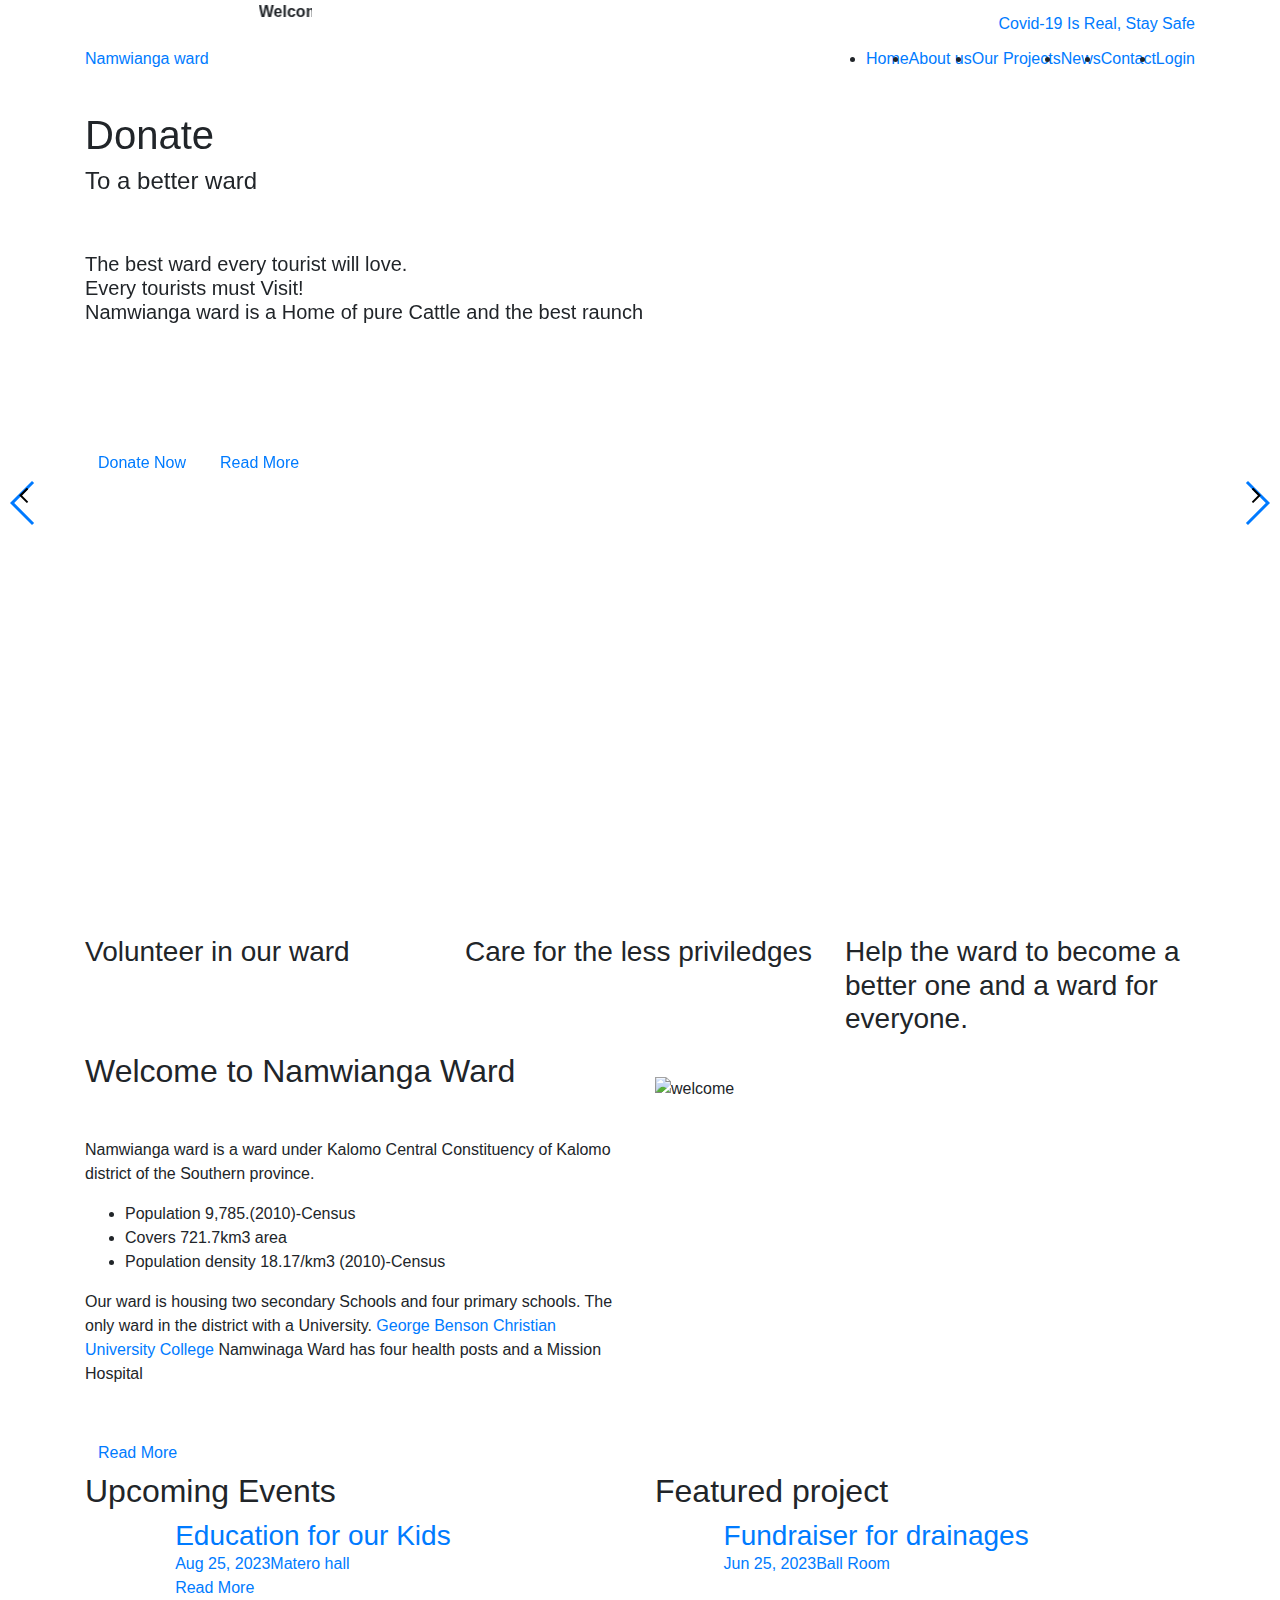
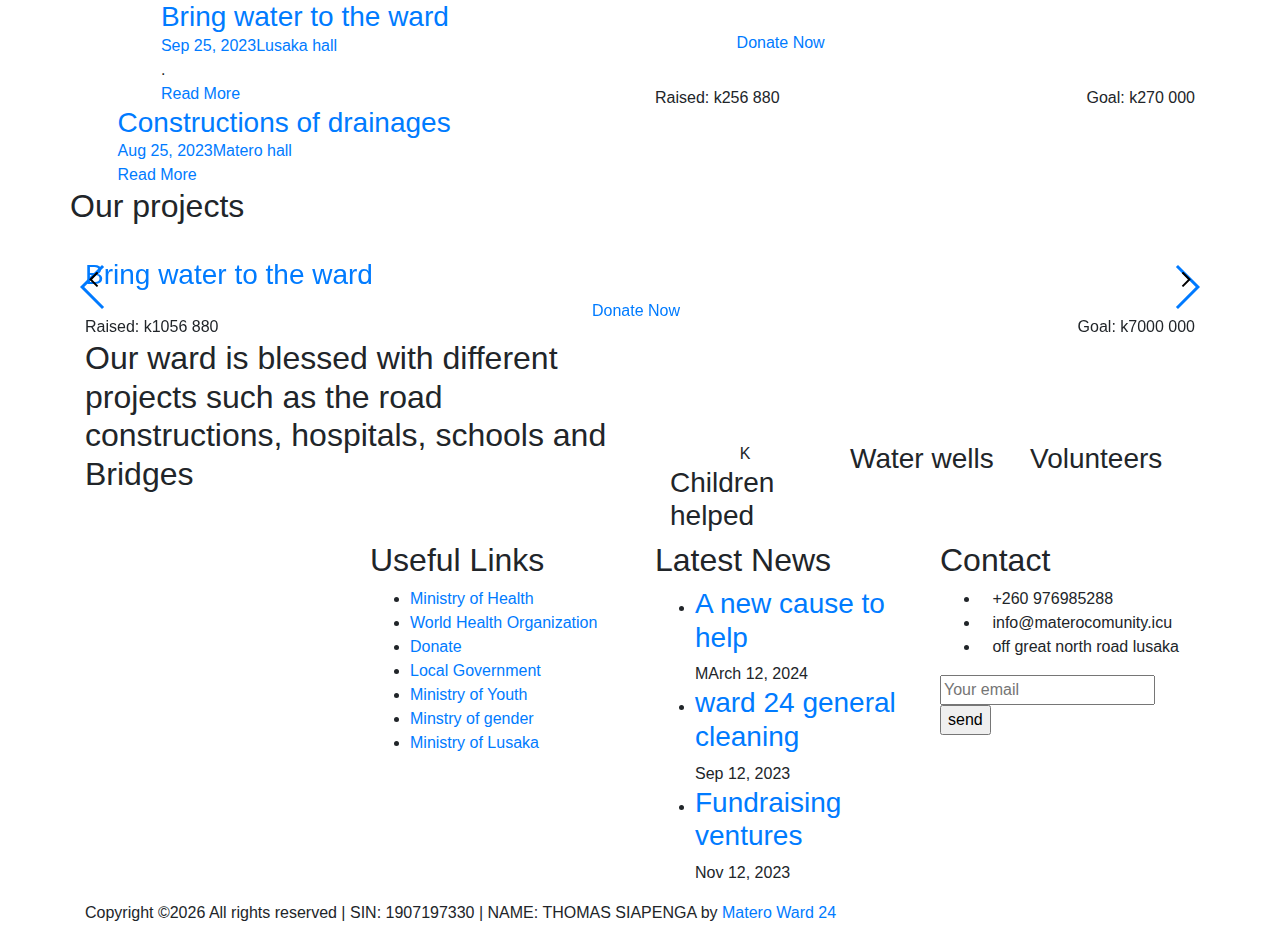
==== commit 9cafa3a0: "Worked on the slide show" ====
--- a/index.html
+++ b/index.html
@@ -51,7 +51,7 @@
                                 <li><a href="about.html">About us</a></li>
                                 <li><a href="projects.html">Our Projects</a></li>
                                 <li><a href="news.html">News</a></li>
-                                <li><a href="contact.html">Contact</a></li>
+                                <li><a href="contact.php">Contact</a></li>
                                 <li><a href="Admin/login.php">Login</a></li>
                             </ul>
                         </nav>
@@ -71,7 +71,7 @@
     <div class="swiper-container hero-slider">
         <div class="swiper-wrapper">
             <div class="swiper-slide hero-content-wrap">
-                <img src="images/hero2.jpg" alt="">
+                <img src="images/hero.jpg" alt="">
 
                 <div class="hero-content-overlay position-absolute w-100 h-100">
                     <div class="container h-100">
@@ -79,7 +79,7 @@
                             <div class="col-12 col-lg-8 d-flex flex-column justify-content-center align-items-start">
                                 <header class="entry-header">
                                     <h1>Donate</h1>
-                                    <h4>to a better ward</h4>
+                                    <h4>To a better ward</h4>
                                 </header>
 
                                 <div class="entry-content mt-4">
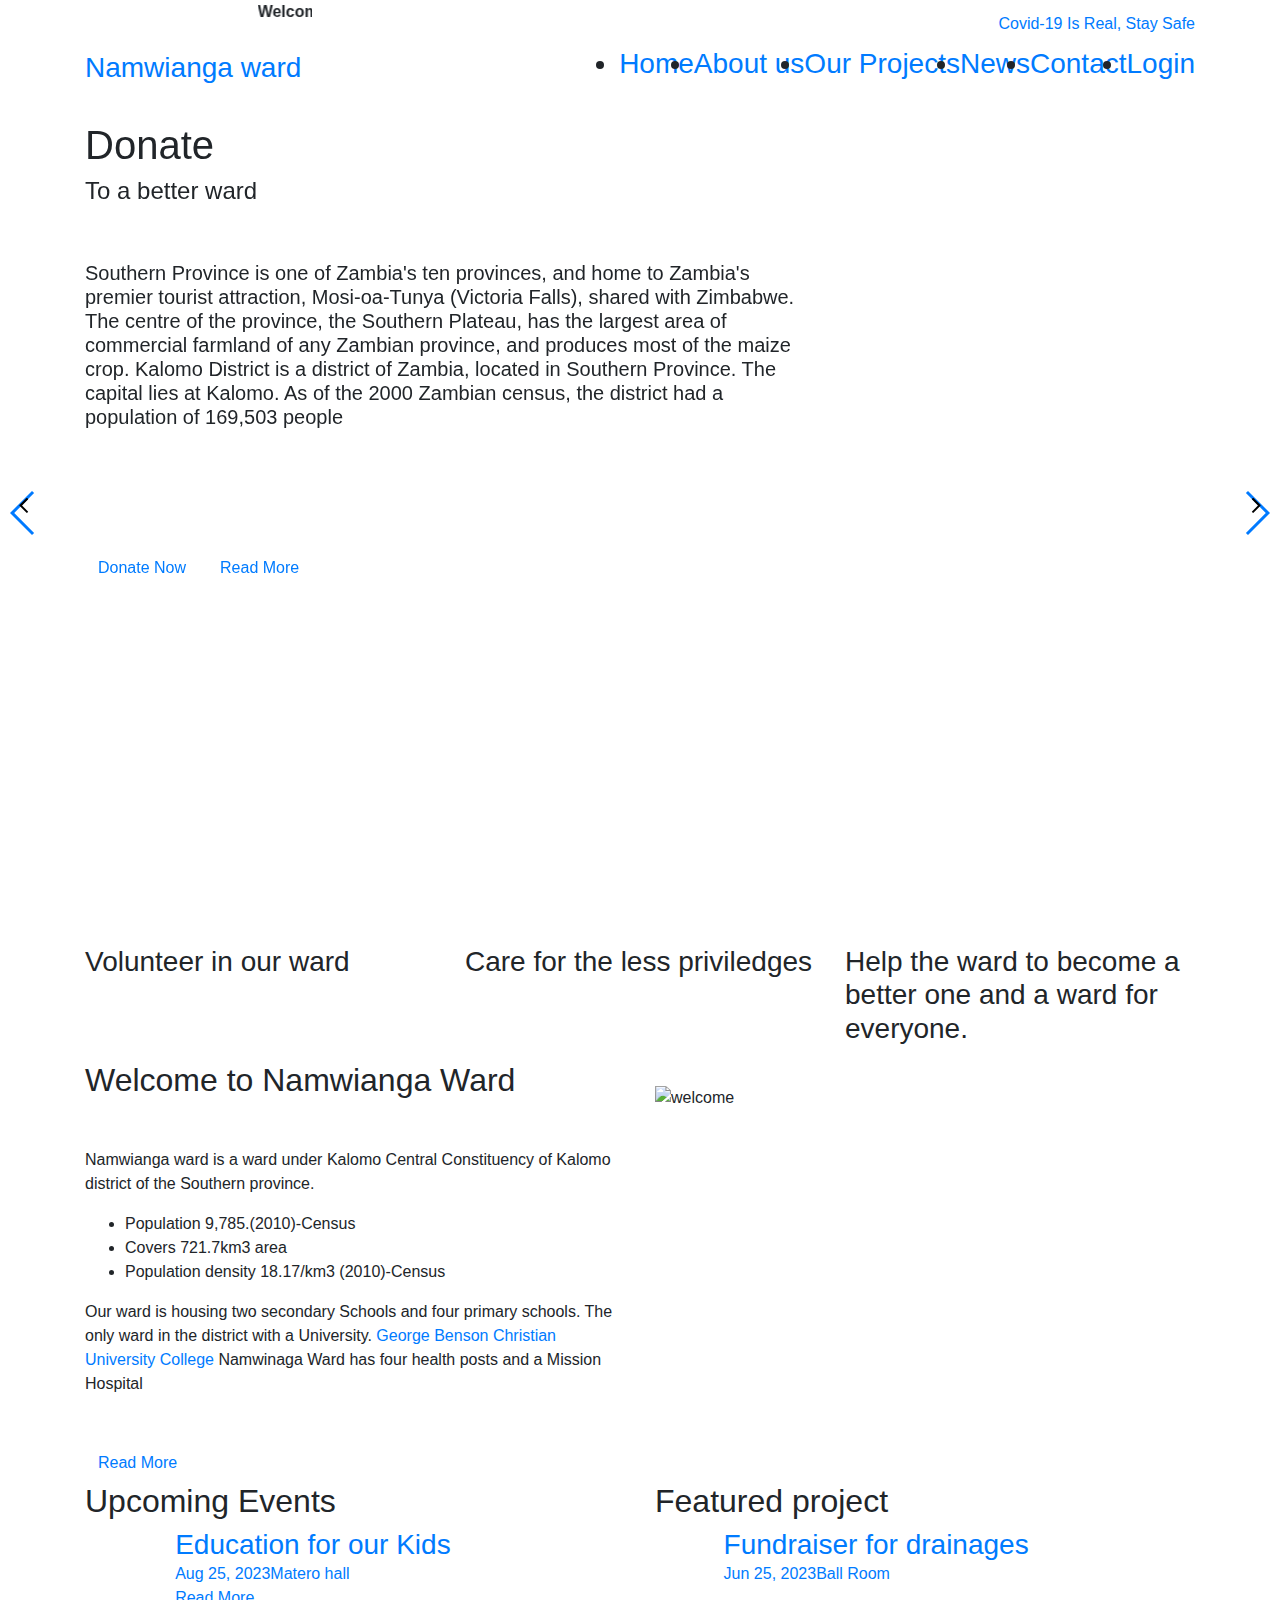
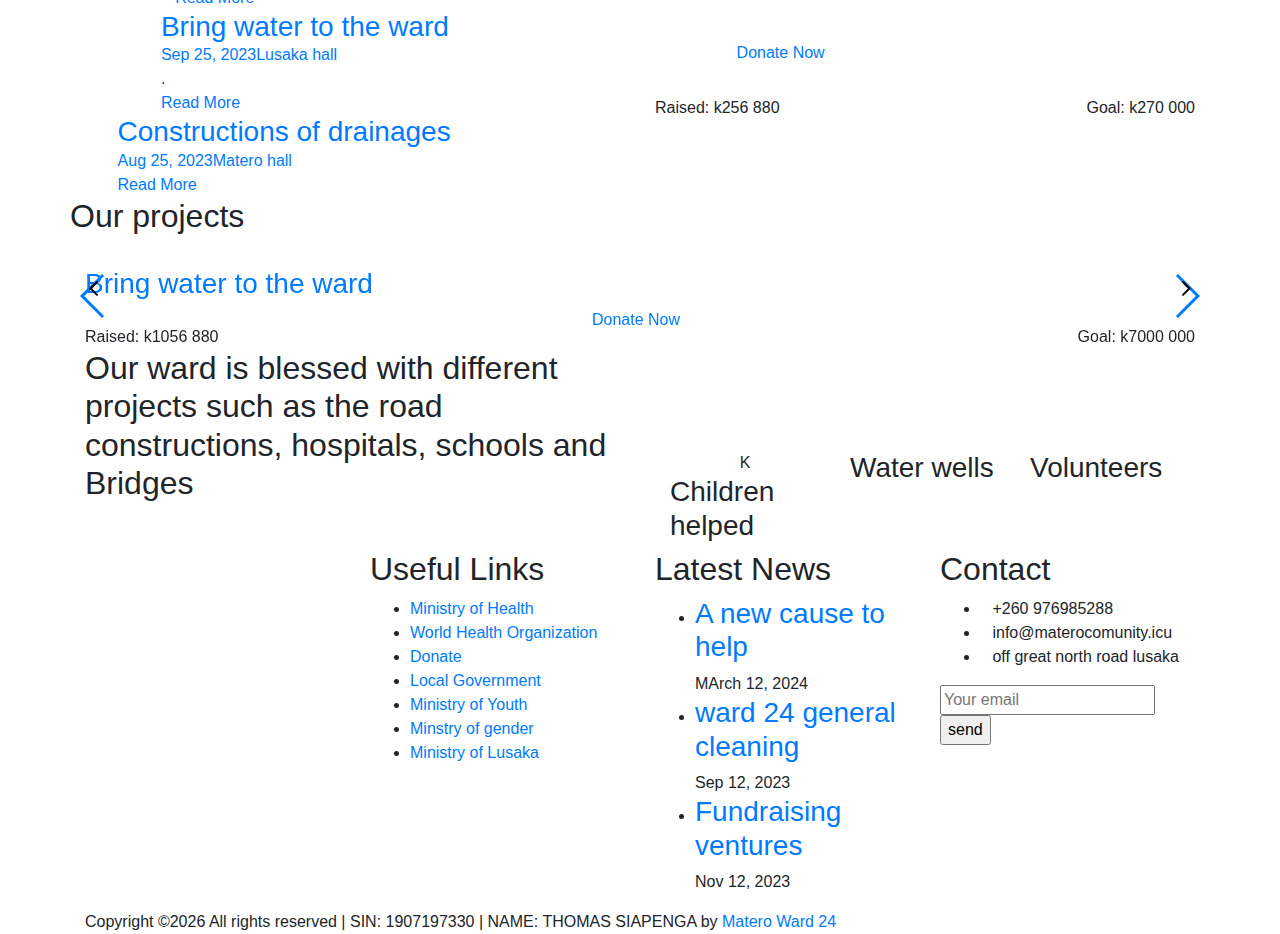
==== commit c34c5363: "changes on UI" ====
--- a/index.html
+++ b/index.html
@@ -42,18 +42,18 @@
                 <div class="row">
                     <div class="col-12 d-flex flex-wrap justify-content-between align-items-center">
                         <div class="site-branding d-flex align-items-center">
-                           <a class="d-block" href="index.html" rel="home"><p>Namwianga ward</p></a>
+                          <b><a class="d-block" href="index.html" rel="home"><h3>Namwianga ward</h3></a></b>
                         </div><!-- .site-branding -->
 
                         <nav class="site-navigation d-flex justify-content-end align-items-center">
-                            <ul class="d-flex flex-column flex-lg-row justify-content-lg-end align-content-center">
+                          <b><h3>  <ul class="d-flex flex-column flex-lg-row justify-content-lg-end align-content-center">
                                 <li class="current-menu-item"><a href="index.html">Home</a></li>
                                 <li><a href="about.html">About us</a></li>
                                 <li><a href="projects.html">Our Projects</a></li>
                                 <li><a href="news.html">News</a></li>
                                 <li><a href="contact.php">Contact</a></li>
                                 <li><a href="Admin/login.php">Login</a></li>
-                            </ul>
+                            </ul></h3></b>
                         </nav>
 
                         <div class="hamburger-menu d-lg-none">
@@ -71,8 +71,9 @@
     <div class="swiper-container hero-slider">
         <div class="swiper-wrapper">
             <div class="swiper-slide hero-content-wrap">
+                <div class="image">
                 <img src="images/hero.jpg" alt="">
-
+            </div>
                 <div class="hero-content-overlay position-absolute w-100 h-100">
                     <div class="container h-100">
                         <div class="row h-100">
@@ -83,8 +84,9 @@
                                 </header>
 
                                 <div class="entry-content mt-4">
-                                    <h5><br> The best ward every tourist will love.<br>Every tourists must Visit!<br>
-									Namwianga ward is a Home of pure Cattle and the best raunch</h5>
+                                    <h5><br> Southern Province is one of Zambia's ten provinces, and home to Zambia's premier tourist attraction, Mosi-oa-Tunya (Victoria Falls), shared with Zimbabwe. The centre of the province, the Southern Plateau, has the largest area of commercial farmland of any Zambian province, and produces most of the maize crop.
+                                        Kalomo District is a district of Zambia, located in Southern Province. The capital lies at Kalomo. As of the 2000 Zambian census, the district had a population of 169,503 people
+                                        </h5>
                         <p><br> <br> </p>
                                 </div><!-- .entry-content -->
 
@@ -99,7 +101,9 @@
             </div>
 
             <div class="swiper-slide hero-content-wrap">
-                <img src="images/hero.jpg" alt="">
+                <div class="image">
+                    <img src="images/hero.jpg" alt="">
+                </div>
 
                 <div class="hero-content-overlay position-absolute w-100 h-100">
                     <div class="container h-100">
@@ -111,7 +115,9 @@
                                 </header><!-- .entry-header -->
 
                                 <div class="entry-content mt-4">
-                                     <h5><br> The best ward every tourist will love<br>Every tourists must<br> Visit!</h5>
+                                     <h5><br> Southern Province is one of Zambia's ten provinces, and home to Zambia's premier tourist attraction, Mosi-oa-Tunya (Victoria Falls), shared with Zimbabwe. The centre of the province, the Southern Plateau, has the largest area of commercial farmland of any Zambian province, and produces most of the maize crop.
+                                        Kalomo District is a district of Zambia, located in Southern Province. The capital lies at Kalomo. As of the 2000 Zambian census, the district had a population of 169,503 people
+                                        </h5>
                         <p><br> <br> </p>
                                 </div><!-- .entry-content -->
 
@@ -126,8 +132,9 @@
             </div><!-- .hero-content-wrap -->
 
             <div class="swiper-slide hero-content-wrap">
+                <div class="iamge">
                 <img src="images/hero.jpg" width="1920" height="832">
-
+            </div>
                 <div class="hero-content-overlay position-absolute w-100 h-100">
                     <div class="container h-100">
                         <div class="row h-100">
@@ -138,7 +145,9 @@
                                 </header><!-- .entry-header -->
 
                                 <div class="entry-content mt-4">
-                                     <h5><br> The best ward every tourist will love<br>Every tourists must<br> Visit!</h5>
+                                     <h5><br> Southern Province is one of Zambia's ten provinces, and home to Zambia's premier tourist attraction, Mosi-oa-Tunya (Victoria Falls), shared with Zimbabwe. The centre of the province, the Southern Plateau, has the largest area of commercial farmland of any Zambian province, and produces most of the maize crop.
+                                        Kalomo District is a district of Zambia, located in Southern Province. The capital lies at Kalomo. As of the 2000 Zambian census, the district had a population of 169,503 people
+                                        </h5>
                         <p><br> <br> </p>
                                 </div><!-- .entry-content -->
 
@@ -848,7 +857,25 @@
     <script type='text/javascript' src='js/circle-progress.min.js'></script>
     <script type='text/javascript' src='js/jquery.countTo.min.js'></script>
     <script type='text/javascript' src='js/jquery.barfiller.js'></script>
-    <script type='text/javascript' src='js/custom.js'></script>
+    <script type='text/javascript' src='js/custom.js'></script>  
+
+    <script>
+       let index = 0;
+displayImages();
+function displayImages() {
+  let i;
+  const images = document.getElementsByClassName("images");
+  for (i = 0; i < images.length; i++) {
+    images[i].style.display = "none";
+  }
+  index++;
+  if (index > images.length) {
+    index = 1;
+  }
+  images[index-1].style.display = "block";
+  setTimeout(displayImages, 2000); 
+}
+        </script>
 
 </body>
 </html>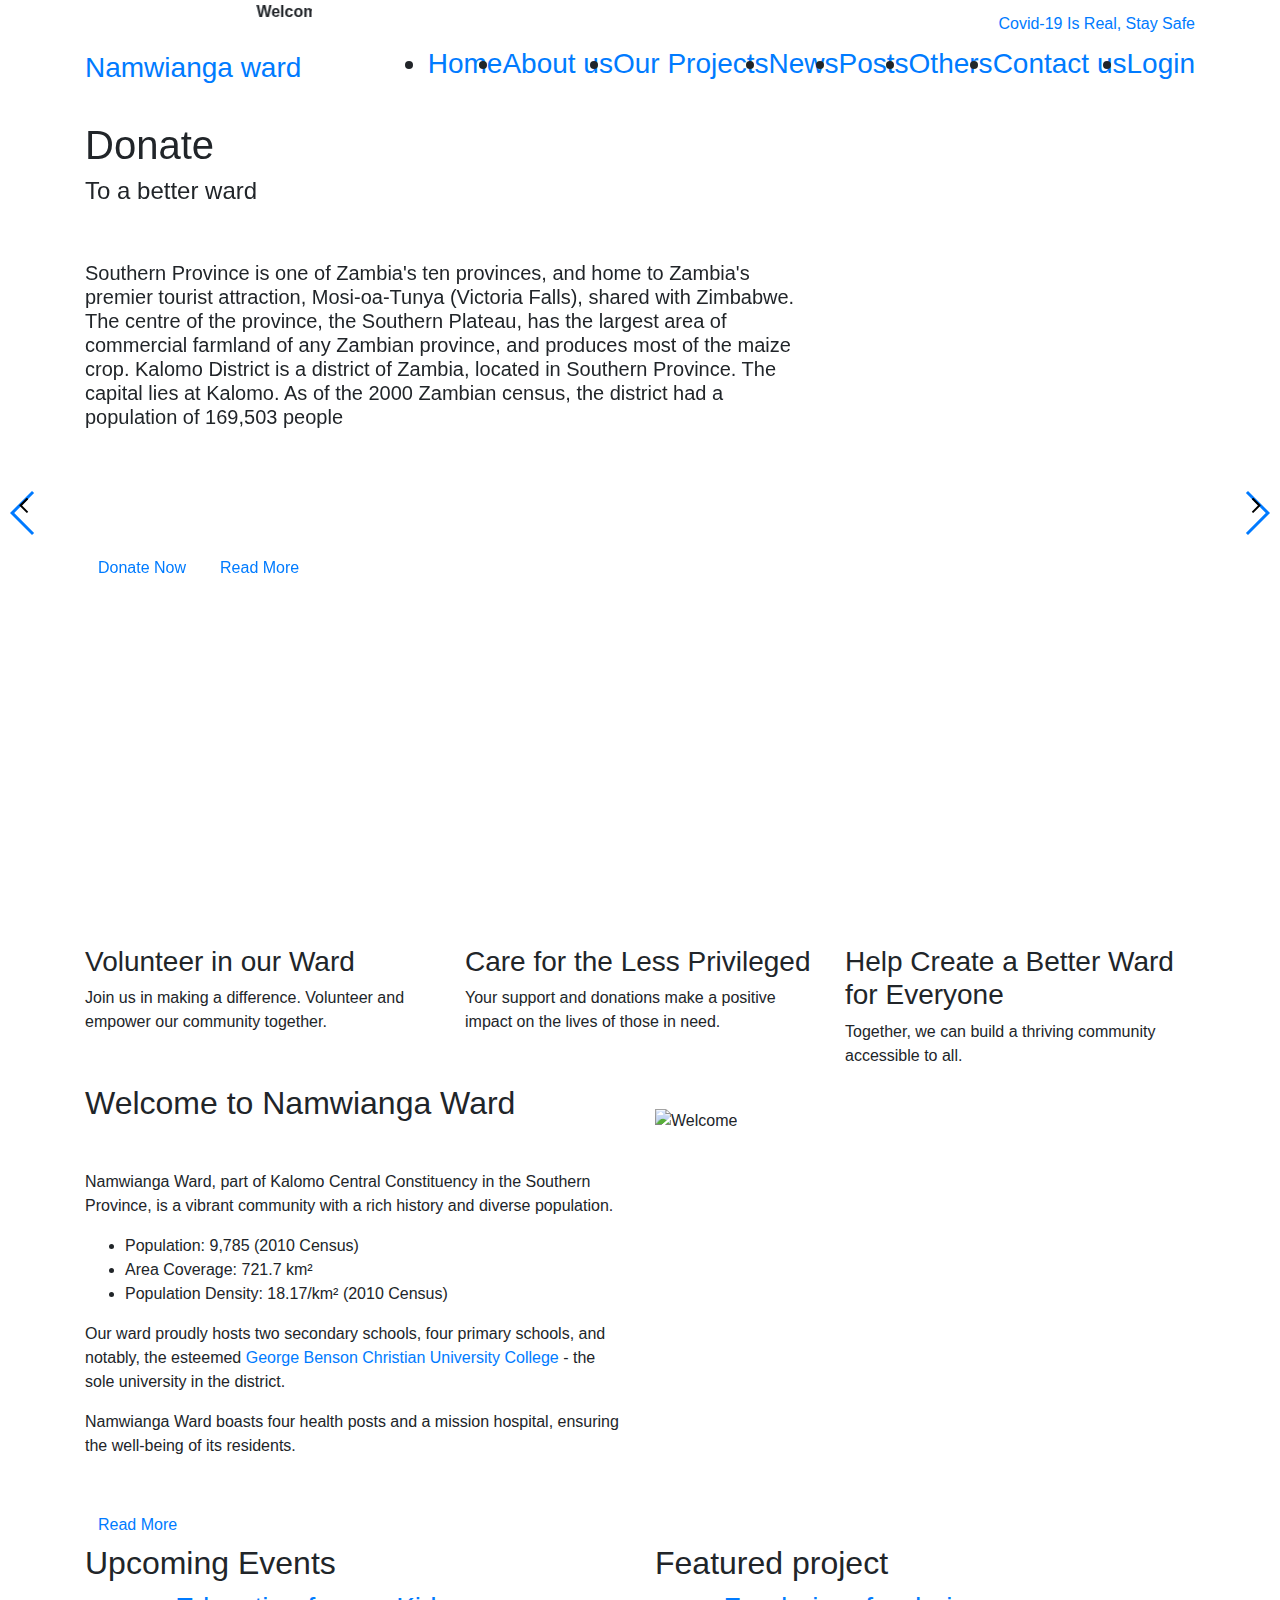
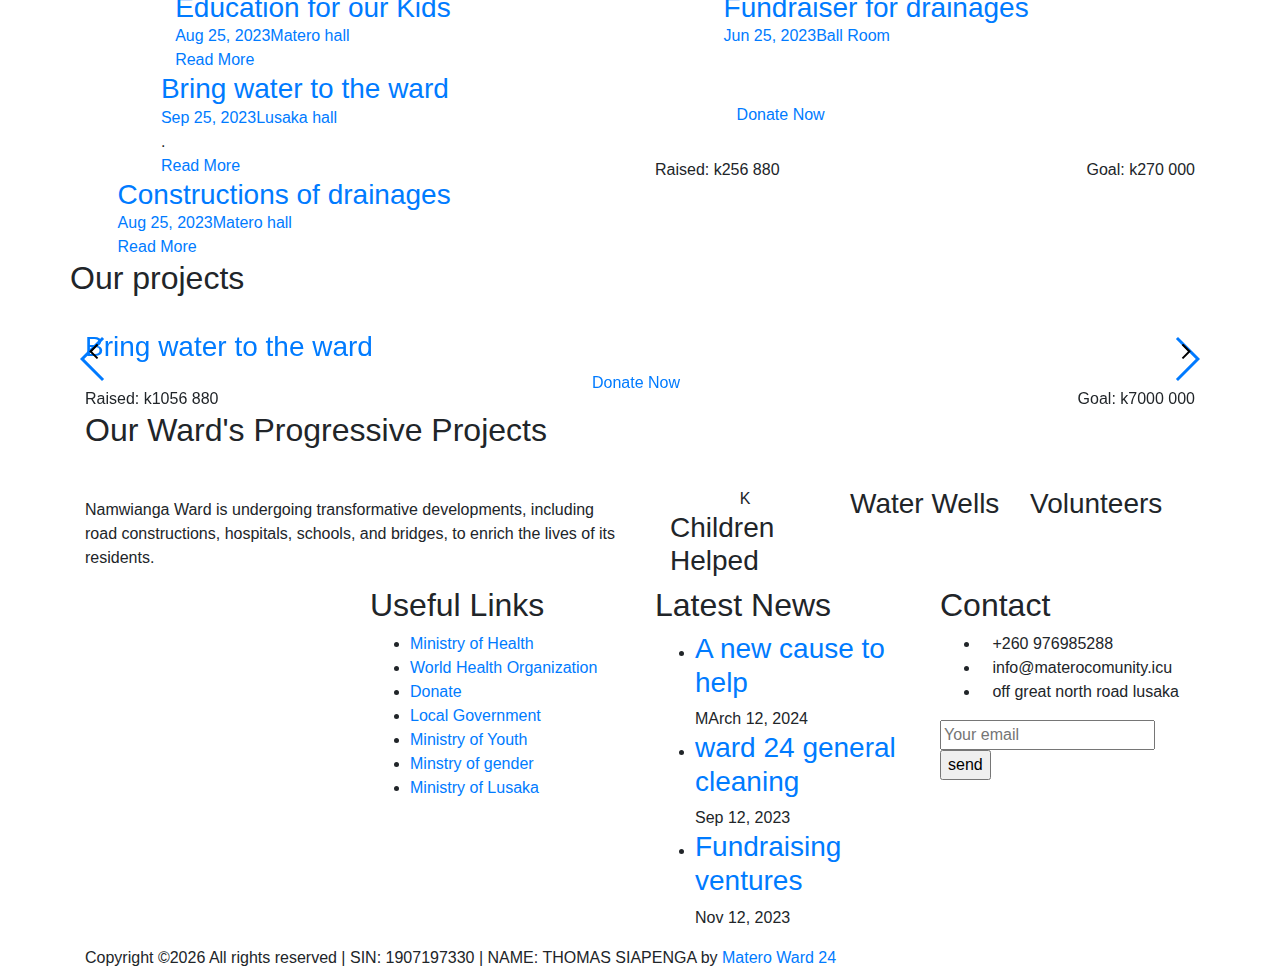
==== commit 7af05655: "some changes make to both interface and admin" ====
--- a/index.html
+++ b/index.html
@@ -51,8 +51,10 @@
                                 <li><a href="about.html">About us</a></li>
                                 <li><a href="projects.html">Our Projects</a></li>
                                 <li><a href="news.html">News</a></li>
-                                <li><a href="contact.php">Contact</a></li>
-                                <li><a href="Admin/login.php">Login</a></li>
+                                <li><a href="posts.php">Posts</a></li>
+                                <li><a href="other.html">Others</a></li>
+                                <li><a href="contact.html">Contact us</a></li>
+                                <li><a href="login/index.php">Login</a></li>
                             </ul></h3></b>
                         </nav>
 
@@ -71,7 +73,7 @@
     <div class="swiper-container hero-slider">
         <div class="swiper-wrapper">
             <div class="swiper-slide hero-content-wrap">
-                <div class="image">
+                <div id="slide">
                 <img src="images/hero.jpg" alt="">
             </div>
                 <div class="hero-content-overlay position-absolute w-100 h-100">
@@ -101,7 +103,7 @@
             </div>
 
             <div class="swiper-slide hero-content-wrap">
-                <div class="image">
+                <div id="slide">
                     <img src="images/hero.jpg" alt="">
                 </div>
 
@@ -110,7 +112,7 @@
                         <div class="row h-100">
                             <div class="col-12 col-lg-8 d-flex flex-column justify-content-center align-items-start">
                                 <header class="entry-header">
-                                    <h1>Donate</h1>
+                                    <h1>Operations</h1>
                                     <h4>4 a better ward</h4>
                                 </header><!-- .entry-header -->
 
@@ -132,7 +134,7 @@
             </div><!-- .hero-content-wrap -->
 
             <div class="swiper-slide hero-content-wrap">
-                <div class="iamge">
+                <div id="slide">
                 <img src="images/hero.jpg" width="1920" height="832">
             </div>
                 <div class="hero-content-overlay position-absolute w-100 h-100">
@@ -140,7 +142,7 @@
                         <div class="row h-100">
                             <div class="col-12 col-lg-8 d-flex flex-column justify-content-center align-items-start">
                                 <header class="entry-header">
-                                    <h1>Donate</h1>
+                                    <h1>Our goal</h1>
                                     <h4>4 a better ward</h4>
                                 </header><!-- .entry-header -->
 
@@ -187,47 +189,47 @@
                             <img src="images/hands-gray.png" alt="">
                             <img src="images/hands-white.png" alt="">
                         </figure>
-
+    
                         <header class="entry-header">
-                            <h3 class="entry-title">Volunteer in our ward</h3>
+                            <h3 class="entry-title">Volunteer in our Ward</h3>
                         </header>
-
+    
                         <div class="entry-content">
-                            <p> </p>
+                            <p>Join us in making a difference. Volunteer and empower our community together.</p>
                         </div>
                     </div>
                 </div>
-
+    
                 <div class="col-12 col-md-6 col-lg-4 mt-4 mt-lg-0">
                     <div class="icon-box">
                         <figure class="d-flex justify-content-center">
                             <img src="images/donation-gray.png" alt="">
                             <img src="images/donation-white.png" alt="">
                         </figure>
-
+    
                         <header class="entry-header">
-                            <h3 class="entry-title">Care for the less priviledges</h3>
+                            <h3 class="entry-title">Care for the Less Privileged</h3>
                         </header>
-
+    
                         <div class="entry-content">
-                            <p> </p>
+                            <p>Your support and donations make a positive impact on the lives of those in need.</p>
                         </div>
                     </div>
                 </div>
-
+    
                 <div class="col-12 col-md-6 col-lg-4 mt-4 mt-lg-0">
                     <div class="icon-box">
                         <figure class="d-flex justify-content-center">
                             <img src="images/charity-gray.png" alt="">
                             <img src="images/charity-white.png" alt="">
                         </figure>
-
+    
                         <header class="entry-header">
-                            <h3 class="entry-title">Help the ward to become a better one and a ward for everyone.</h3>
+                            <h3 class="entry-title">Help Create a Better Ward for Everyone</h3>
                         </header>
-
+    
                         <div class="entry-content">
-                            <p> </p>
+                            <p>Together, we can build a thriving community accessible to all.</p>
                         </div>
                     </div>
                 </div>
@@ -243,32 +245,31 @@
                         <header class="entry-header">
                             <h2 class="entry-title">Welcome to Namwianga Ward</h2>
                         </header><!-- .entry-header -->
-
+    
                         <div class="entry-content mt-5">
-
-                            <p>Namwianga ward is a ward under Kalomo Central Constituency of Kalomo district of the Southern province. 
-							<ul>
-								<li>Population 9,785.(2010)-Census</li>
-								<li>Covers 721.7km3 area</li>
-								<li>Population density 18.17/km3 (2010)-Census</li>
-							</ul>
-								</p>
-							<p>Our ward is housing two secondary Schools and four primary schools. The only ward in the district with a University. <a link href="www.gbcu.education">George Benson Christian University College</a>
-							 Namwinaga Ward has four health posts and a Mission Hospital</p>
+                            <p>Namwianga Ward, part of Kalomo Central Constituency in the Southern Province, is a vibrant community with a rich history and diverse population.</p>
+                            <ul>
+                                <li>Population: 9,785 (2010 Census)</li>
+                                <li>Area Coverage: 721.7 km²</li>
+                                <li>Population Density: 18.17/km² (2010 Census)</li>
+                            </ul>
+                            <p>Our ward proudly hosts two secondary schools, four primary schools, and notably, the esteemed <a href="https://www.gbcu.education" target="_blank">George Benson Christian University College</a> - the sole university in the district.</p>
+                            <p>Namwianga Ward boasts four health posts and a mission hospital, ensuring the well-being of its residents.</p>
                         </div><!-- .entry-content -->
-
+    
                         <div class="entry-footer mt-5">
                             <a href="#" class="btn gradient-bg mr-2">Read More</a>
                         </div><!-- .entry-footer -->
                     </div><!-- .welcome-content -->
                 </div><!-- .col -->
-
+    
                 <div class="col-12 col-lg-6 mt-4 order-1 order-lg-2">
-                    <img src="images/welcome.jpg" alt="welcome">
+                    <img src="images/welcome.jpg" alt="Welcome">
                 </div><!-- .col -->
             </div><!-- .row -->
         </div><!-- .container -->
-    </div><!-- .home-page-icon-boxes -->
+    </div><!-- .home-page-welcome -->
+    
 
     <div class="home-page-events">
         <div class="container">
@@ -706,66 +707,67 @@
         </div><!-- .container -->
     </div><!-- .our-causes -->
 
-    <div class="home-page-limestone">
-        <div class="container">
-            <div class="row align-items-end">
-                <div class="coL-12 col-lg-6">
-                    <div class="section-heading">
-                        <h2 class="entry-title">Our ward is blessed with different projects such as the road constructions, hospitals, schools and Bridges</h2>
-
-                        <p class="mt-5"></p>
-                    </div><!-- .section-heading -->
-                </div><!-- .col -->
-
-                <div class="col-12 col-lg-6">
-                    <div class="milestones d-flex flex-wrap justify-content-between">
-                        <div class="col-12 col-sm-4 mt-5 mt-lg-0">
-                            <div class="counter-box">
-                                <div class="d-flex justify-content-center align-items-center">
-                                    <img src="images/teamwork.png" alt="">
-                                </div>
-
-                                <div class="d-flex justify-content-center align-items-baseline">
-                                    <div class="start-counter" data-to="120" data-speed="2000"></div>
-                                    <div class="counter-k">K</div>
-                                </div>
-
-                                <h3 class="entry-title">Children helped</h3><!-- entry-title -->
-                            </div><!-- counter-box -->
-                        </div><!-- .col -->
-
-                        <div class="col-12 col-sm-4 mt-5 mt-lg-0">
-                            <div class="counter-box">
-                                <div class="d-flex justify-content-center align-items-center">
-                                    <img src="images/donation.png" alt="">
-                                </div>
-
-                                <div class="d-flex justify-content-center align-items-baseline">
-                                    <div class="start-counter" data-to="79" data-speed="2000"></div>
-                                </div>
-
-                                <h3 class="entry-title">Water wells</h3><!-- entry-title -->
-                            </div><!-- counter-box -->
-                        </div><!-- .col -->
-
-                        <div class="col-12 col-sm-4 mt-5 mt-lg-0">
-                            <div class="counter-box">
-                                <div class="d-flex justify-content-center align-items-center">
-                                    <img src="images/dove.png" alt="">
-                                </div>
-
-                                <div class="d-flex justify-content-center align-items-baseline">
-                                    <div class="start-counter" data-to="253" data-speed="2000"></div>
-                                </div>
-
-                                <h3 class="entry-title">Volunteers</h3><!-- entry-title -->
-                            </div><!-- counter-box -->
-                        </div><!-- .col -->
-                    </div><!-- .milestones -->
-                </div><!-- .col -->
-            </div><!-- .row -->
-        </div><!-- .container -->
-    </div><!-- .our-causes -->
+<div class="home-page-limestone">
+    <div class="container">
+        <div class="row align-items-end">
+            <div class="col-12 col-lg-6">
+                <div class="section-heading">
+                    <h2 class="entry-title">Our Ward's Progressive Projects</h2>
+
+                    <p class="mt-5">Namwianga Ward is undergoing transformative developments, including road constructions, hospitals, schools, and bridges, to enrich the lives of its residents.</p>
+                </div><!-- .section-heading -->
+            </div><!-- .col -->
+
+            <div class="col-12 col-lg-6">
+                <div class="milestones d-flex flex-wrap justify-content-between">
+                    <div class="col-12 col-sm-4 mt-5 mt-lg-0">
+                        <div class="counter-box">
+                            <div class="d-flex justify-content-center align-items-center">
+                                <img src="images/teamwork.png" alt="">
+                            </div>
+
+                            <div class="d-flex justify-content-center align-items-baseline">
+                                <div class="start-counter" data-to="120" data-speed="2000"></div>
+                                <div class="counter-k">K</div>
+                            </div>
+
+                            <h3 class="entry-title">Children Helped</h3><!-- entry-title -->
+                        </div><!-- counter-box -->
+                    </div><!-- .col -->
+
+                    <div class="col-12 col-sm-4 mt-5 mt-lg-0">
+                        <div class="counter-box">
+                            <div class="d-flex justify-content-center align-items-center">
+                                <img src="images/donation.png" alt="">
+                            </div>
+
+                            <div class="d-flex justify-content-center align-items-baseline">
+                                <div class="start-counter" data-to="79" data-speed="2000"></div>
+                            </div>
+
+                            <h3 class="entry-title">Water Wells</h3><!-- entry-title -->
+                        </div><!-- counter-box -->
+                    </div><!-- .col -->
+
+                    <div class="col-12 col-sm-4 mt-5 mt-lg-0">
+                        <div class="counter-box">
+                            <div class="d-flex justify-content-center align-items-center">
+                                <img src="images/dove.png" alt="">
+                            </div>
+
+                            <div class="d-flex justify-content-center align-items-baseline">
+                                <div class="start-counter" data-to="253" data-speed="2000"></div>
+                            </div>
+
+                            <h3 class="entry-title">Volunteers</h3><!-- entry-title -->
+                        </div><!-- counter-box -->
+                    </div><!-- .col -->
+                </div><!-- .milestones -->
+            </div><!-- .col -->
+        </div><!-- .row -->
+    </div><!-- .container -->
+</div><!-- .home-page-limestone -->
+
 
     <footer class="site-footer">
         <div class="footer-widgets">
@@ -858,24 +860,58 @@
     <script type='text/javascript' src='js/jquery.countTo.min.js'></script>
     <script type='text/javascript' src='js/jquery.barfiller.js'></script>
     <script type='text/javascript' src='js/custom.js'></script>  
-
+    <script src="path/to/swiper.min.js"></script>
+
+    <script src="path/to/swiper.min.js"></script>
     <script>
-       let index = 0;
-displayImages();
-function displayImages() {
-  let i;
-  const images = document.getElementsByClassName("images");
-  for (i = 0; i < images.length; i++) {
-    images[i].style.display = "none";
-  }
-  index++;
-  if (index > images.length) {
-    index = 1;
-  }
-  images[index-1].style.display = "block";
-  setTimeout(displayImages, 2000); 
-}
-        </script>
+        var swiper = new Swiper('.swiper-container', {
+            // Configure your Swiper here
+            slidesPerView: 1,
+            spaceBetween: 30,
+            loop: true,
+            autoplay: {
+                delay: 5000, // Delay in milliseconds
+                disableOnInteraction: false, // Continue autoplay even when user interacts with slides
+            },
+            pagination: {
+                el: '.swiper-pagination',
+                clickable: true,
+            },
+            navigation: {
+                nextEl: '.swiper-button-next',
+                prevEl: '.swiper-button-prev',
+            },
+        });
+    </script>
+
+<script type="text/javascript">
+    var i = 0; 			// Start Point
+    var images = [];	// Images Array
+    var time = 3000;	// Time Between Switch
+        
+    // Image List
+    images[0] = "hero.pg";
+    images[1] = "hero.png";
+    images[2] = "hero.png";
+
+    // Change Image
+    function changeImg(){
+        document.slide.src = images[i];
+
+        // Check If Index Is Under Max
+        if(i < images.length - 1){
+        // Add 1 to Index
+        i++; 
+        } else { 
+            // Reset Back To O
+            i = 0;
+        }
+
+        // Run function every x seconds
+        setTimeout("changeImg()", time);
+    }
+    window.onload=changeImg;
+</script>
 
 </body>
 </html>